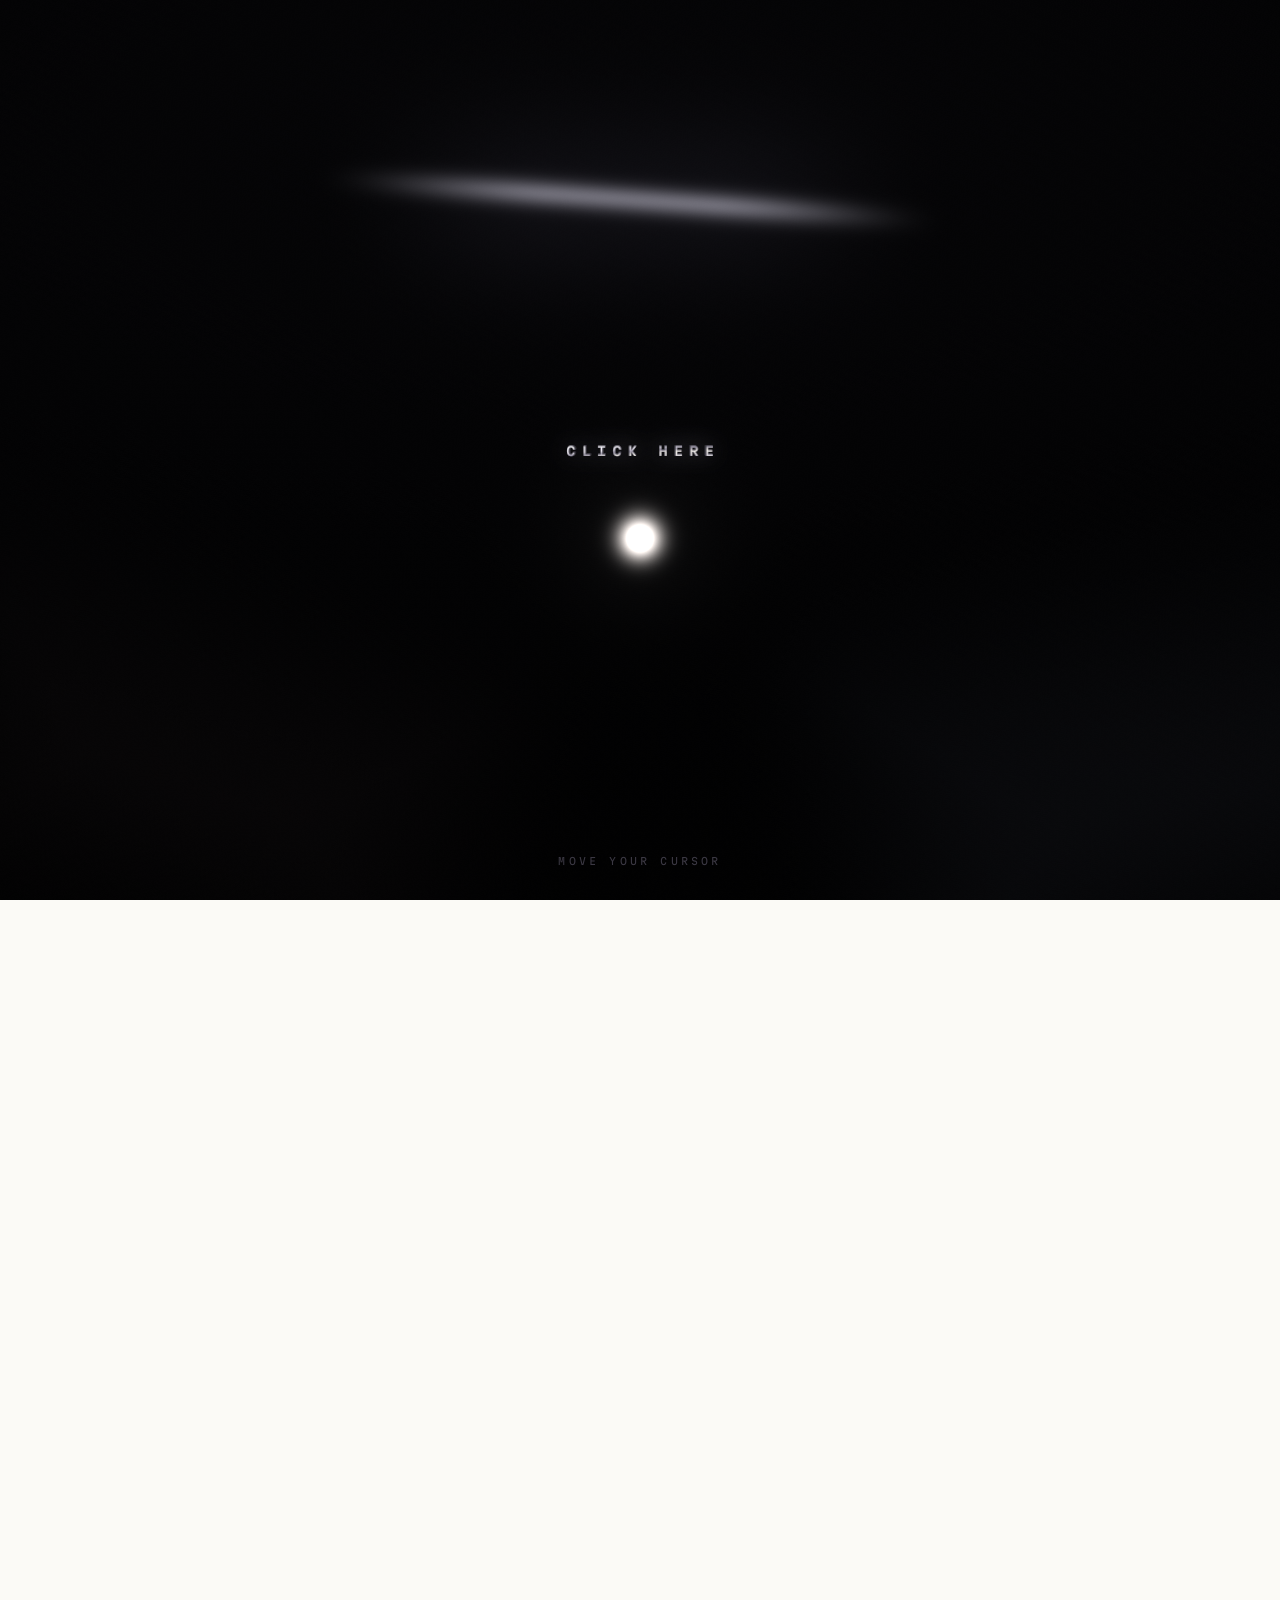
==== index.html @ fb73c4f0 "First version: lacquer intro, pixel shatter, little Me printing the page, a demo per project" ====
<!doctype html>
<html lang="en">
<head>
<meta charset="utf-8">
<meta name="viewport" content="width=device-width, initial-scale=1">
<title>Safowan Mostaque · Developer</title>
<meta name="description" content="Safowan Mostaque builds websites that take real orders, Roblox games with tens of thousands of lines of Luau, and small tools that should already exist.">
<meta name="theme-color" content="#030304">
<link rel="icon" href="data:image/svg+xml,%3Csvg xmlns='http://www.w3.org/2000/svg' viewBox='0 0 8 8' shape-rendering='crispEdges'%3E%3Cpath fill='%232b44e0' d='M1 1h6v6H1z'/%3E%3Cpath fill='%23ff4d9a' d='M3 3h4v4H3z' style='mix-blend-mode:multiply'/%3E%3C/svg%3E">
<link rel="preconnect" href="https://fonts.googleapis.com">
<link rel="preconnect" href="https://fonts.gstatic.com" crossorigin>
<link rel="stylesheet" href="https://fonts.googleapis.com/css2?family=Bodoni+Moda:ital,opsz,wght@0,6..96,400..900;1,6..96,400..900&family=Familjen+Grotesk:ital,wght@0,400..700;1,400..700&family=Martian+Mono:wdth,wght@75..112.5,300..700&family=Silkscreen:wght@400;700&display=swap">
<link rel="stylesheet" href="css/site.css">
<link rel="stylesheet" href="css/print.css" media="print">
<script type="module" src="js/app.js"></script>
</head>
<body class="is-intro">
<a class="skiplink" href="#view">Skip to content</a>

<div id="intro">
  <canvas id="intro-gl" aria-hidden="true"></canvas>
  <div class="float-wrap">
    <button id="enter" class="float3d" type="button" aria-label="Click here to enter the site">
      <span class="float3d__rig" aria-hidden="true"></span>
    </button>
  </div>
  <p class="intro-hint" aria-hidden="true">move your cursor</p>
</div>

<main id="view" tabindex="-1"></main>
<div id="next" aria-hidden="true"></div>

<canvas id="stage" aria-hidden="true"></canvas>
<button id="me-hit" type="button" aria-label="Little Me. Click to say hello." tabindex="-1"></button>
<button id="skip-show" type="button" hidden>Skip the show</button>

<section id="cv" aria-hidden="true"></section>

<noscript>
  <div class="noscript">
    <h1>Safowan Mostaque</h1>
    <p>Developer. Web, games, and the tools in between. This site is built to show what code can do, so it needs JavaScript switched on.</p>
    <p><a href="https://github.com/LostSaf">GitHub</a> · <a href="https://writteninrealstars.com">Written in Real Stars</a></p>
  </div>
</noscript>
</body>
</html>
---- css/site.css ----
/* ==========================================================================
   Safowan Mostaque, portfolio.
   Paper, riso inks, and one very small person with a printer.
   ========================================================================== */

:root {
  --paper: #fbfaf6;
  --paper-2: #f2efe6;
  --paper-3: #e9e4d8;
  --ink: #17141c;
  --ink-2: #57525e;
  --ink-3: #8d8794;
  --rule: #ddd7ca;
  --lacquer: #030304;

  /* riso drum inks */
  --blue: #2b44e0;
  --pink: #ff4d9a;
  --yolk: #ffc414;
  --teal: #00897b;
  --tomato: #ff5b2e;
  --violet: #8e5bd6;
  --moss: #3a9d4f;

  --ink-a: var(--blue);
  --ink-b: var(--pink);

  --f-display: "Bodoni Moda", "Bodoni 72", Didot, "Times New Roman", serif;
  --f-body: "Familjen Grotesk", "Helvetica Neue", Arial, sans-serif;
  --f-mono: "Martian Mono", ui-monospace, "Cascadia Mono", Menlo, monospace;
  --f-pixel: "Silkscreen", "Martian Mono", monospace;

  --gutter: clamp(20px, 5vw, 76px);
  --max: 1360px;
  --ease-out: cubic-bezier(.16, 1, .3, 1);
  --ease-ink: cubic-bezier(.65, 0, .35, 1);
}

*, *::before, *::after { box-sizing: border-box; }
html { -webkit-text-size-adjust: 100%; scroll-behavior: auto; }
body {
  margin: 0;
  background: var(--paper);
  color: var(--ink);
  font: 400 17px/1.55 var(--f-body);
  font-feature-settings: "ss01", "kern";
  -webkit-font-smoothing: antialiased;
  text-rendering: optimizeLegibility;
  overflow-x: hidden;
}
img, canvas, svg { display: block; max-width: 100%; }
a { color: inherit; }
button { font: inherit; color: inherit; }
::selection { background: var(--yolk); color: var(--ink); }

/* paper grain over everything that is printed */
body::before {
  content: "";
  position: fixed; inset: 0;
  z-index: 850;
  pointer-events: none;
  opacity: .5;
  mix-blend-mode: multiply;
  background-image: url("data:image/svg+xml,%3Csvg xmlns='http://www.w3.org/2000/svg' width='180' height='180'%3E%3Cfilter id='n'%3E%3CfeTurbulence type='fractalNoise' baseFrequency='.85' numOctaves='2' stitchTiles='stitch'/%3E%3CfeColorMatrix values='0 0 0 0 .1 0 0 0 0 .09 0 0 0 0 .12 0 0 0 .09 0'/%3E%3C/filter%3E%3Crect width='100%25' height='100%25' filter='url(%23n)'/%3E%3C/svg%3E");
}

.skiplink {
  position: fixed; left: 12px; top: -60px; z-index: 2000;
  background: var(--ink); color: var(--paper); padding: 10px 14px;
  font: 600 13px/1 var(--f-mono); text-decoration: none;
}
.skiplink:focus { top: 12px; }

:focus-visible { outline: 2px solid var(--blue); outline-offset: 3px; }

/* ==========================================================================
   Intro: lacquer black, ripples, a word floating above it
   ========================================================================== */

#intro {
  position: fixed; inset: 0;
  z-index: 1000;
  background: var(--lacquer);
  overflow: hidden;
  cursor: crosshair;
}
body:not(.is-intro) #intro { display: none; }
body.is-intro { overflow: hidden; }
#intro.is-breaking { background: transparent; cursor: default; }
#intro-gl { position: absolute; inset: 0; width: 100%; height: 100%; }

.float-wrap {
  position: absolute; inset: 0;
  display: grid; place-items: center;
  perspective: 620px;
  pointer-events: none;
}
.float3d {
  pointer-events: auto;
  background: none; border: 0;
  padding: 28px 40px;
  cursor: pointer;
  transform-style: preserve-3d;
  animation: float3d-bob 5.2s ease-in-out infinite;
  -webkit-tap-highlight-color: transparent;
}
.float3d:focus-visible { outline: 1px solid rgba(255,255,255,.25); outline-offset: 0; }
.float3d__rig {
  display: grid;
  transform-style: preserve-3d;
  transform: rotateX(var(--rx, 0deg)) rotateY(var(--ry, 0deg));
}
.float3d__rig > span {
  grid-area: 1 / 1;
  font: 500 12px/1 var(--f-mono);
  font-variation-settings: "wdth" 112.5;
  letter-spacing: .5em;
  margin-right: -.5em;
  text-transform: uppercase;
  white-space: nowrap;
  color: hsl(255 8% calc(9% + var(--k) * 1.6%));
  transform: translateZ(calc((var(--n) - var(--i)) * 1.15px));
  backface-visibility: hidden;
}
.float3d__rig > span.is-face {
  color: transparent;
  background: linear-gradient(176deg, #ffffff 0%, #e9e6ef 38%, #9a95a6 50%, #f6f3ec 64%, #cfcbd8 100%);
  -webkit-background-clip: text; background-clip: text;
  filter: drop-shadow(0 0 10px rgba(225, 220, 255, .28));
  transition: filter .4s var(--ease-out);
}
.float3d:hover .float3d__rig > span.is-face { filter: drop-shadow(0 0 14px rgba(255, 210, 235, .55)); }
.float3d.is-gone { visibility: hidden; }

@keyframes float3d-bob {
  0%, 100% { transform: translate3d(0, 4px, 0) rotateZ(-.6deg); }
  50% { transform: translate3d(0, -7px, 26px) rotateZ(.6deg); }
}

.intro-hint {
  position: absolute; left: 0; right: 0; bottom: 34px; margin: 0;
  text-align: center;
  font: 400 10px/1 var(--f-mono);
  letter-spacing: .32em; text-transform: uppercase;
  color: #3b3843;
  transition: opacity 1.2s;
}
.intro-hint.is-off { opacity: 0; }

/* ==========================================================================
   Stage: the overlay little Me lives on
   ========================================================================== */

#stage {
  position: fixed; inset: 0;
  width: 100vw; height: 100vh;
  z-index: 900;
  pointer-events: none;
  image-rendering: pixelated;
}
#me-hit {
  position: fixed; left: 0; top: 0;
  width: 48px; height: 80px;
  z-index: 901;
  padding: 0; border: 0; background: transparent;
  cursor: pointer;
  opacity: 0;
  pointer-events: none;
}
#me-hit.is-live { pointer-events: auto; }

#skip-show {
  position: fixed; right: 18px; bottom: 18px; z-index: 950;
  border: 1px solid var(--ink); background: var(--paper);
  padding: 9px 14px;
  font: 500 11px/1 var(--f-mono); letter-spacing: .08em; text-transform: uppercase;
  cursor: pointer;
  box-shadow: 3px 3px 0 var(--pink);
  transition: transform .2s var(--ease-out), box-shadow .2s var(--ease-out);
}
#skip-show:hover { transform: translate(-2px, -2px); box-shadow: 5px 5px 0 var(--pink); }

/* ==========================================================================
   Printing
   ========================================================================== */

.pr[data-s="wait"] { opacity: 0; }
.pr[data-s="wait"] * { pointer-events: none; }
body.is-intro #view { visibility: hidden; }
body.is-intro.is-breaking #view { visibility: visible; }

/* ==========================================================================
   Layout bits
   ========================================================================== */

.wrap { width: min(100% - 2 * var(--gutter), var(--max)); margin-inline: auto; }

.mono { font-family: var(--f-mono); }
.kicker {
  font: 400 11px/1.4 var(--f-mono);
  font-variation-settings: "wdth" 87.5;
  letter-spacing: .12em; text-transform: uppercase;
  color: var(--ink-2);
  margin: 0;
}
.kicker b { color: var(--ink); font-weight: 600; }
.pixel { font-family: var(--f-pixel); font-weight: 400; letter-spacing: .02em; }

/* --- top bar ------------------------------------------------------------- */
.top {
  display: flex; align-items: center; gap: 24px;
  padding-block: 22px;
}
.top__mark {
  display: inline-flex; align-items: center; gap: 10px;
  text-decoration: none;
  font: 400 13px/1 var(--f-pixel);
}
.top__mark i {
  width: 22px; height: 22px; display: inline-block; position: relative;
  background: var(--blue);
}
.top__mark i::after {
  content: ""; position: absolute; left: 8px; top: 8px; width: 14px; height: 14px;
  background: var(--pink); mix-blend-mode: multiply;
}
.top nav { margin-left: auto; display: flex; gap: 4px; flex-wrap: wrap; }
.top nav a, .top nav button {
  border: 0; background: none; cursor: pointer;
  padding: 8px 12px;
  font: 400 12px/1 var(--f-mono); letter-spacing: .06em; text-transform: uppercase;
  text-decoration: none; color: var(--ink);
  position: relative;
}
.top nav a::after, .top nav button::after {
  content: ""; position: absolute; left: 12px; right: 12px; bottom: 3px; height: 2px;
  background: var(--ink-a, var(--blue));
  transform: scaleX(0); transform-origin: left;
  transition: transform .35s var(--ease-out);
}
.top nav a:hover::after, .top nav button:hover::after { transform: none; }
.top .cvbtn {
  border: 1px solid var(--ink); padding: 8px 12px;
  box-shadow: 3px 3px 0 var(--yolk);
}

/* --- hero ---------------------------------------------------------------- */
.hero {
  position: relative;
  min-height: min(100svh, 1040px);
  display: grid;
  grid-template-columns: minmax(0, 1.25fr) minmax(0, 1fr);
  grid-template-rows: auto auto 1fr auto;
  column-gap: 40px;
  padding-bottom: 48px;
}
.hero .top { grid-column: 1 / -1; }
.hero__kicker { grid-column: 1 / -1; margin-top: clamp(24px, 6vh, 80px); position: relative; z-index: 2; }
.hero__name {
  grid-column: 1 / -1;
  position: relative; z-index: 2;
  margin: 8px 0 0;
  font-family: var(--f-display);
  font-weight: 800;
  font-optical-sizing: auto;
  font-size: clamp(64px, 15.2vw, 236px);
  line-height: .82;
  letter-spacing: -.035em;
}
.hero__name .l1 { display: block; }
.hero__name .l2 {
  display: block;
  font-style: italic; font-weight: 500;
  padding-left: .55em;
  color: var(--blue);
  position: relative;
  isolation: isolate;
}
.hero__name .l2::after {
  content: attr(data-text);
  position: absolute; left: .55em; top: 0;
  color: var(--pink);
  mix-blend-mode: multiply;
  transform: translate(.028em, .018em);
  pointer-events: none;
}
.hero__art {
  position: absolute;
  right: calc(-1 * var(--gutter) + 8px);
  top: 8%;
  width: min(54vw, 760px);
  aspect-ratio: 1;
  z-index: 1;
  pointer-events: none;
}
.hero__art canvas { width: 100%; height: 100%; }
.hero__lede {
  grid-column: 1 / 2;
  align-self: end;
  position: relative; z-index: 2;
  margin: 40px 0 0;
  max-width: 34ch;
  font-size: clamp(19px, 1.65vw, 25px);
  line-height: 1.38;
  font-weight: 450;
}
.hero__lede em { font-family: var(--f-display); font-style: italic; font-weight: 500; font-size: 1.08em; }
.hero__facts {
  grid-column: 2 / 3;
  align-self: end;
  position: relative; z-index: 2;
  list-style: none; margin: 40px 0 0; padding: 0;
  display: grid; gap: 14px;
}
.hero__facts li { display: grid; grid-template-columns: auto 1fr; gap: 14px; align-items: baseline; border-top: 1px solid var(--ink); padding: 10px 12px 10px 0; background: var(--paper); box-shadow: 0 0 0 1px var(--paper); }
.hero__facts b { font: 400 30px/1 var(--f-pixel); }
.hero__facts span { font: 400 11px/1.35 var(--f-mono); letter-spacing: .06em; text-transform: uppercase; color: var(--ink-2); }
.hero__now {
  grid-column: 1 / -1;
  position: relative; z-index: 2;
  margin: 36px 0 0;
  display: flex; align-items: center; gap: 12px;
  font: 400 12px/1.4 var(--f-mono); color: var(--ink-2);
}
.hero__now::before {
  content: ""; width: 9px; height: 9px; background: var(--moss);
  box-shadow: 0 0 0 4px color-mix(in srgb, var(--moss) 25%, transparent);
  animation: blink 1.6s steps(2, jump-none) infinite;
}
@keyframes blink { 50% { opacity: .25; } }

/* --- section heads ------------------------------------------------------- */
.sec { padding-block: clamp(80px, 12vw, 160px) 0; position: relative; }
.sec__head {
  display: grid;
  grid-template-columns: auto 1fr;
  align-items: end;
  gap: 8px 28px;
  margin-bottom: clamp(32px, 4vw, 56px);
  border-bottom: 2px solid var(--ink);
  padding-bottom: 18px;
}
.sec__no {
  font: 400 clamp(40px, 6vw, 84px)/.8 var(--f-pixel);
  color: var(--ink-a);
  position: relative;
}
.sec__no::after {
  content: attr(data-n);
  position: absolute; left: 0; top: 0;
  color: var(--ink-b); mix-blend-mode: multiply;
  transform: translate(3px, 2px);
}
.sec__title {
  margin: 0;
  font: 500 clamp(40px, 6.4vw, 96px)/.9 var(--f-display);
  letter-spacing: -.02em;
}
.sec__title em { font-style: italic; font-weight: 400; color: var(--ink-2); }
.sec__sub { grid-column: 2; margin: 0; max-width: 60ch; color: var(--ink-2); }

/* --- about --------------------------------------------------------------- */
.about {
  display: grid;
  grid-template-columns: minmax(0, 1fr) minmax(0, 1fr);
  gap: clamp(24px, 5vw, 80px);
}
.about__big {
  margin: 0;
  font: 400 clamp(26px, 2.8vw, 42px)/1.18 var(--f-display);
  letter-spacing: -.01em;
}
.about__big mark {
  background: linear-gradient(transparent 58%, color-mix(in srgb, var(--yolk) 80%, transparent) 58%);
  color: inherit; padding: 0 .06em;
}
.about__body p { margin: 0 0 1em; color: var(--ink-2); max-width: 52ch; }
.about__body p strong { color: var(--ink); font-weight: 600; }

/* --- project cards ------------------------------------------------------- */
.cards {
  display: grid;
  grid-template-columns: repeat(12, minmax(0, 1fr));
  gap: clamp(16px, 2vw, 28px);
}
.card {
  grid-column: span 4;
  position: relative;
  display: flex; flex-direction: column;
  text-decoration: none; color: inherit;
  background: var(--paper);
  border: 1.5px solid var(--ink);
  transition: transform .45s var(--ease-out), box-shadow .45s var(--ease-out);
  box-shadow: 0 0 0 var(--ink-a);
}
.card.is-feature { grid-column: span 8; }
.card.is-wide { grid-column: span 6; }
.card:hover, .card:focus-visible { transform: translate(-5px, -5px); box-shadow: 5px 5px 0 var(--ink-a), 10px 10px 0 var(--ink-b); }
.card__cover { position: relative; aspect-ratio: 16 / 10; border-bottom: 1.5px solid var(--ink); overflow: hidden; background: var(--paper); }
.card.is-feature .card__cover { aspect-ratio: 16 / 8.4; }
.card__cover canvas { width: 100%; height: 100%; }
.card__tag {
  position: absolute; left: 12px; top: 12px;
  font: 400 10px/1 var(--f-pixel);
  background: var(--paper); border: 1px solid var(--ink); padding: 5px 7px;
}
.card__body { padding: 18px 18px 20px; display: grid; gap: 10px; flex: 1; align-content: start; }
.card__title { margin: 0; font: 600 clamp(24px, 2.2vw, 32px)/1 var(--f-display); letter-spacing: -.01em; }
.card.is-feature .card__title { font-size: clamp(30px, 3.4vw, 48px); }
.card__short { margin: 0; color: var(--ink-2); font-size: 15.5px; line-height: 1.45; }
.card__meta { display: flex; flex-wrap: wrap; gap: 6px; margin-top: auto; padding-top: 6px; }
.chip {
  font: 400 10.5px/1 var(--f-mono); letter-spacing: .02em;
  border: 1px solid var(--rule); padding: 5px 7px; border-radius: 0;
  background: var(--paper);
  color: var(--ink-2);
}
.card__go {
  position: absolute; right: 14px; bottom: 16px;
  font: 400 11px/1 var(--f-pixel);
  opacity: 0; transform: translateX(-6px);
  transition: opacity .3s, transform .3s var(--ease-out);
}
.card:hover .card__go { opacity: 1; transform: none; }
.card.is-lit { box-shadow: 5px 5px 0 var(--ink-a), 10px 10px 0 var(--ink-b); transform: translate(-5px, -5px); }
.cards.is-filtering .card:not(.is-lit) { opacity: .28; filter: grayscale(1); }
.card { transition: transform .45s var(--ease-out), box-shadow .45s var(--ease-out), opacity .4s, filter .4s; }

.card-note {
  grid-column: span 6;
  border: 1.5px dashed var(--ink-3);
  padding: 22px 22px 24px;
  display: grid; align-content: start; gap: 12px;
  background: repeating-linear-gradient(-45deg, transparent 0 10px, color-mix(in srgb, var(--ink-b) 7%, transparent) 10px 11px);
}
.card-note b { font-size: 12px; color: var(--ink-a); }
.card-note p { margin: 0; color: var(--ink-2); font-size: 16px; line-height: 1.5; max-width: 48ch; }
.card-note strong { font: 600 22px/1.1 var(--f-display); color: var(--ink); display: block; margin-bottom: 4px; }
@media (max-width: 980px) { .card-note { grid-column: 1 / -1; } }
.earlier { margin-top: 28px; display: flex; gap: 18px; align-items: baseline; flex-wrap: wrap; border-top: 1px dashed var(--ink-3); padding-top: 16px; }
.earlier b { font: 400 13px/1 var(--f-pixel); }
.earlier span { color: var(--ink-2); font-size: 15px; }

/* --- skills: the loadout ------------------------------------------------- */
.loadout { display: grid; grid-template-columns: repeat(4, minmax(0, 1fr)); gap: clamp(14px, 2vw, 28px); }
.loadout__group h3 {
  margin: 0 0 12px; padding-bottom: 8px; border-bottom: 1px solid var(--ink);
  font: 400 12px/1 var(--f-pixel); letter-spacing: .04em;
}
.loadout__group ul { list-style: none; margin: 0; padding: 0; display: grid; gap: 6px; }
.skill {
  width: 100%; text-align: left;
  display: flex; align-items: center; justify-content: space-between; gap: 10px;
  border: 1px solid var(--rule); background: var(--paper);
  padding: 10px 12px;
  font: 500 15px/1.15 var(--f-body);
  cursor: pointer;
  transition: border-color .2s, background .2s, transform .25s var(--ease-out);
}
.skill small { font: 400 10px/1 var(--f-mono); color: var(--ink-3); }
.skill:hover { border-color: var(--ink); transform: translateX(3px); }
.skill[aria-pressed="true"] { background: var(--ink); color: var(--paper); border-color: var(--ink); }
.skill[aria-pressed="true"] small { color: var(--yolk); }
.proof {
  margin-top: 22px; min-height: 52px;
  display: flex; flex-wrap: wrap; gap: 8px 14px; align-items: center;
  font: 400 12px/1.5 var(--f-mono); color: var(--ink-2);
}
.proof a { color: var(--ink); text-decoration: none; border-bottom: 2px solid var(--ink-a); }
.proof .pixel { color: var(--ink); }

/* --- wardrobe ------------------------------------------------------------ */
.wardrobe {
  display: grid; grid-template-columns: minmax(0, 5fr) minmax(0, 7fr);
  gap: clamp(20px, 4vw, 64px); align-items: center;
}
.wardrobe__mirror {
  position: relative;
  aspect-ratio: 4 / 5;
  border: 1.5px solid var(--ink);
  background:
    radial-gradient(circle at 50% 108%, color-mix(in srgb, var(--yolk) 60%, transparent) 0 34%, transparent 34.5%),
    repeating-linear-gradient(90deg, transparent 0 22px, color-mix(in srgb, var(--pink) 10%, transparent) 22px 23px),
    var(--paper-2);
  display: grid; place-items: end center;
  overflow: hidden;
}
.wardrobe__mirror canvas { width: 72%; image-rendering: pixelated; margin-bottom: 7%; }
.wardrobe__label { position: absolute; left: 14px; top: 14px; font: 400 11px/1 var(--f-pixel); }
.racks { display: grid; gap: 22px; }
.rack h3 { margin: 0 0 10px; font: 400 11px/1 var(--f-mono); letter-spacing: .12em; text-transform: uppercase; color: var(--ink-2); }
.rack__row { display: flex; flex-wrap: wrap; gap: 8px; }
.swatch {
  border: 1.5px solid var(--ink); background: var(--paper);
  padding: 8px 12px 8px 8px;
  display: inline-flex; align-items: center; gap: 8px;
  font: 500 14px/1 var(--f-body);
  cursor: pointer;
  transition: transform .2s var(--ease-out), box-shadow .2s var(--ease-out);
}
.swatch i { width: 18px; height: 18px; display: inline-block; background: var(--c, var(--ink)); border: 1px solid var(--ink); }
.swatch:hover { transform: translate(-2px, -2px); box-shadow: 2px 2px 0 var(--ink); }
.swatch[aria-pressed="true"] { background: var(--ink); color: var(--paper); }
.lookbook { margin-top: 36px; display: grid; grid-template-columns: repeat(auto-fill, minmax(220px, 1fr)); gap: 18px; }
.lookbook figure { margin: 0; border: 1.5px solid var(--ink); background: var(--paper-2); }
.lookbook img { width: 100%; aspect-ratio: 3/4; object-fit: cover; }
.lookbook figcaption { padding: 10px 12px; font: 400 11px/1.4 var(--f-mono); }
.wardrobe__note { margin: 6px 0 0; color: var(--ink-2); font-size: 15px; }

/* --- contact ------------------------------------------------------------- */
.contact { padding-bottom: 40px; }
.contact__big {
  margin: 0;
  font: 500 clamp(54px, 11vw, 176px)/.86 var(--f-display);
  letter-spacing: -.035em;
}
.contact__big em { font-style: italic; font-weight: 400; color: var(--pink); }
.contact__row { margin-top: 40px; display: flex; flex-wrap: wrap; gap: 12px; align-items: center; }
.btn {
  display: inline-flex; align-items: center; gap: 10px;
  border: 1.5px solid var(--ink); background: var(--paper);
  padding: 14px 18px;
  font: 500 13px/1 var(--f-mono); letter-spacing: .04em;
  text-decoration: none; cursor: pointer;
  box-shadow: 4px 4px 0 var(--ink-a);
  transition: transform .25s var(--ease-out), box-shadow .25s var(--ease-out);
}
.btn:hover { transform: translate(-3px, -3px); box-shadow: 7px 7px 0 var(--ink-a); }
.btn.is-solid { background: var(--ink); color: var(--paper); box-shadow: 4px 4px 0 var(--pink); }
.btn.is-solid:hover { box-shadow: 7px 7px 0 var(--pink); }
.contact__print { margin-top: 26px; font: 400 12px/1.5 var(--f-mono); color: var(--ink-2); }
.contact__print kbd {
  font: 500 11px/1 var(--f-mono); border: 1px solid var(--ink-2); border-bottom-width: 3px;
  padding: 3px 6px; background: var(--paper);
}

/* --- colophon ------------------------------------------------------------ */
.colophon {
  margin-top: clamp(80px, 10vw, 140px);
  background: var(--ink); color: var(--paper);
  padding-block: 56px 72px;
}
.colophon h2 { margin: 0 0 28px; font: 400 13px/1 var(--f-pixel); color: var(--yolk); }
.colophon ol { margin: 0; padding: 0; list-style: none; counter-reset: c; display: grid; grid-template-columns: repeat(auto-fit, minmax(240px, 1fr)); gap: 28px 36px; }
.colophon li { counter-increment: c; font-size: 15px; line-height: 1.5; color: #cdc8d3; }
.colophon li::before { content: counter(c, decimal-leading-zero); display: block; font: 400 12px/1 var(--f-pixel); color: var(--pink); margin-bottom: 10px; }
.colophon li b { color: var(--paper); font-weight: 600; }
.colophon__end { margin-top: 44px; display: flex; justify-content: space-between; flex-wrap: wrap; gap: 12px; font: 400 11px/1.4 var(--f-mono); color: #8d8794; }

/* ==========================================================================
   Project pages
   ========================================================================== */

.proj { padding-bottom: 40px; }
.proj__back {
  display: inline-flex; align-items: center; gap: 10px;
  margin-top: 4px;
  font: 400 12px/1 var(--f-mono); letter-spacing: .04em; text-transform: uppercase;
  text-decoration: none;
  border: 1.5px solid var(--ink); padding: 10px 14px 10px 12px;
  box-shadow: 3px 3px 0 var(--ink-a);
  transition: transform .2s var(--ease-out), box-shadow .2s var(--ease-out);
}
.proj__back:hover { transform: translate(-2px, -2px); box-shadow: 5px 5px 0 var(--ink-a); }
.proj__back svg { width: 14px; height: 10px; }
.proj__head {
  display: grid; grid-template-columns: minmax(0, 1.4fr) minmax(0, 1fr);
  gap: 24px clamp(24px, 5vw, 80px);
  margin-top: clamp(28px, 5vw, 64px);
  align-items: end;
}
.proj__title {
  margin: 10px 0 0;
  font: 700 clamp(48px, 8.4vw, 136px)/.86 var(--f-display);
  letter-spacing: -.035em;
  position: relative;
}
.proj__title span { position: relative; display: inline; }
.proj__lede { margin: 0; font-size: clamp(18px, 1.5vw, 22px); line-height: 1.45; }
.proj__links { display: flex; gap: 10px; flex-wrap: wrap; margin-top: 18px; }

.numbers {
  margin: clamp(32px, 4vw, 52px) 0 0;
  display: grid; grid-template-columns: repeat(auto-fit, minmax(150px, 1fr));
  border-top: 2px solid var(--ink); border-bottom: 1px solid var(--ink);
}
.numbers div { padding: 16px 16px 18px 0; border-right: 1px solid var(--rule); }
.numbers div + div { padding-left: 16px; }
.numbers div:last-child { border-right: 0; }
.numbers dt { font: 400 clamp(28px, 3vw, 42px)/1 var(--f-pixel); color: var(--ink); }
.numbers dd { margin: 8px 0 0; font: 400 11px/1.35 var(--f-mono); letter-spacing: .04em; text-transform: uppercase; color: var(--ink-2); }

.demo-frame {
  margin-top: clamp(36px, 5vw, 64px);
  border: 2px solid var(--ink);
  background: var(--ink);
  box-shadow: 8px 8px 0 var(--ink-a), 16px 16px 0 var(--ink-b);
  position: relative;
}
.demo-bar {
  display: flex; align-items: center; gap: 12px;
  padding: 10px 14px;
  background: var(--ink); color: var(--paper);
  font: 400 11px/1.4 var(--f-mono);
}
.demo-bar b { font: 400 11px/1 var(--f-pixel); color: var(--yolk); white-space: nowrap; }
.demo-bar .dots { display: flex; gap: 6px; margin-right: 6px; }
.demo-bar .dots i { width: 10px; height: 10px; background: var(--ink-a); display: block; }
.demo-bar .dots i + i { background: var(--ink-b); }
.demo-bar .dots i + i + i { background: var(--paper); }
.demo-bar span { color: #b9b4c0; }
.demo {
  position: relative;
  height: clamp(380px, 62vh, 640px);
  background: var(--paper);
  overflow: hidden;
  touch-action: none;
}
.demo:focus-visible { outline: 3px solid var(--yolk); outline-offset: -3px; }
.demo canvas { width: 100%; height: 100%; }
.demo__loading { position: absolute; inset: 0; display: grid; place-items: center; font: 400 12px/1 var(--f-pixel); color: var(--ink-3); }

.proj__cols {
  margin-top: clamp(56px, 7vw, 100px);
  display: grid; grid-template-columns: minmax(0, 1.2fr) minmax(0, 1fr);
  gap: clamp(28px, 5vw, 80px);
}
.proj__cols h2 { margin: 0 0 18px; font: 400 13px/1 var(--f-pixel); display: flex; align-items: center; gap: 10px; }
.proj__cols h2::before { content: ""; width: 14px; height: 14px; background: var(--ink-a); box-shadow: 4px 4px 0 var(--ink-b); }
.built { list-style: none; margin: 0; padding: 0; counter-reset: b; }
.built li {
  counter-increment: b;
  display: grid; grid-template-columns: 44px 1fr;
  padding: 16px 0; border-top: 1px solid var(--rule);
}
.built li::before { content: counter(b, decimal-leading-zero); font: 400 12px/1.7 var(--f-pixel); color: var(--ink-a); }
.hard { display: grid; gap: 14px; }
.hard article { border: 1.5px solid var(--ink); padding: 16px 18px; background: var(--paper); position: relative; }
.hard article::before {
  content: "BUG"; position: absolute; right: 12px; top: -9px;
  font: 400 10px/1 var(--f-pixel); background: var(--ink-b); color: var(--ink); padding: 4px 6px;
}
.hard h3 { margin: 0 0 6px; font: 600 21px/1.15 var(--f-display); }
.hard p { margin: 0; color: var(--ink-2); font-size: 15.5px; }
.stack { margin-top: 28px; display: flex; flex-wrap: wrap; gap: 6px; }

.proj__next {
  margin-top: clamp(64px, 8vw, 120px);
  display: flex; justify-content: space-between; gap: 16px; align-items: end;
  border-top: 2px solid var(--ink); padding-top: 22px;
  text-decoration: none;
}
.proj__next small { font: 400 11px/1 var(--f-mono); letter-spacing: .1em; text-transform: uppercase; color: var(--ink-2); }
.proj__next strong { display: block; margin-top: 10px; font: 600 clamp(36px, 5vw, 72px)/.95 var(--f-display); letter-spacing: -.02em; }
.proj__next .arrow { font: 400 clamp(36px, 5vw, 72px)/1 var(--f-pixel); color: var(--ink-a); transition: transform .4s var(--ease-out); }
.proj__next:hover .arrow { transform: translateX(10px); }

/* ==========================================================================
   Page change overlay
   ========================================================================== */

#next {
  position: fixed; inset: 0;
  z-index: 880;
  background: var(--paper);
  overflow: hidden;
  display: none;
  clip-path: inset(0 0 0 100%);
}
#next.is-on { display: block; }
#next > .page { position: absolute; left: 0; right: 0; top: 0; }

/* ==========================================================================
   Small screens
   ========================================================================== */

@media (max-width: 980px) {
  .hero { grid-template-columns: minmax(0, 1fr); min-height: 0; padding-top: 0; }
  .hero__lede, .hero__facts { grid-column: 1; }
  .hero__art { width: 74vw; right: -22vw; top: 70px; opacity: .8; }
  .hero__lede { background: color-mix(in srgb, var(--paper) 82%, transparent); }
  .about, .wardrobe, .proj__head, .proj__cols { grid-template-columns: 1fr; }
  .card, .card.is-feature, .card.is-wide { grid-column: 1 / -1; }
  .loadout { grid-template-columns: repeat(2, minmax(0, 1fr)); }
  .top nav a:not(.cvbtn) { display: none; }
}
@media (max-width: 560px) {
  body { font-size: 16px; }
  .hero__name { font-size: 15.5vw; }
  .proj__title { font-size: 13vw; }
  .demo { height: 560px; }
  .loadout { grid-template-columns: 1fr; }
  .sec__head { grid-template-columns: 1fr; }
  .sec__sub { grid-column: 1; }
  .hero__name .l2 { padding-left: .2em; }
  .hero__name .l2::after { left: .2em; }
}

@media (prefers-reduced-motion: reduce) {
  .float3d { animation: none; }
  .hero__now::before { animation: none; }
  *, *::before, *::after { transition-duration: .01ms !important; }
}

.noscript { padding: 40px; font-family: Georgia, serif; }
#cv { display: none; }

/* ==========================================================================
   Demo furniture
   ========================================================================== */
.dpanel {
  position: absolute;
  background: rgba(23, 20, 28, .86);
  color: var(--paper);
  border: 1.5px solid var(--paper);
  padding: 14px 16px;
  font: 400 12px/1.5 var(--f-mono);
  backdrop-filter: blur(6px);
}
.dpanel h4 { margin: 0 0 10px; font: 400 11px/1 var(--f-pixel); color: var(--yolk); }
.dpanel p { margin: 0 0 10px; color: #cfcad6; }
.dbtn {
  display: inline-flex; align-items: center; gap: 8px;
  border: 1.5px solid currentColor; background: transparent; color: inherit;
  padding: 8px 10px; margin: 0 6px 6px 0;
  font: 500 11.5px/1.2 var(--f-mono); text-align: left;
  cursor: pointer;
  transition: background .2s, color .2s, transform .2s var(--ease-out);
}
.dbtn:hover { background: var(--paper); color: var(--ink); }
.dbtn.is-bad { color: #ff9cc7; }
.dbtn.is-bad:hover { background: var(--pink); color: var(--ink); border-color: var(--pink); }
.dbtn:disabled { opacity: .45; cursor: default; }
.dlog { margin: 0; padding: 0; list-style: none; font: 400 11.5px/1.55 var(--f-mono); }
.dlog li { padding: 3px 0; border-bottom: 1px dashed rgba(255,255,255,.12); animation: dlog-in .35s var(--ease-out); }
.dlog .ok { color: #7fe3b0; }
.dlog .no { color: #ff8fb8; }
.dlog .dim { color: #8d8794; }
.dlog code { color: var(--yolk); font: inherit; }
@keyframes dlog-in { from { opacity: 0; transform: translateX(-6px); } }
---- css/print.css ----
/* Ctrl + P: the site prints as a one page CV. */
@page { size: A4; margin: 12mm 13mm; }

body { background: #fff !important; font-size: 9pt; }
body::before { display: none !important; }
body > *:not(#cv) { display: none !important; }

#cv {
  display: block !important;
  color: #111;
  font: 400 8.6pt/1.38 "Familjen Grotesk", Arial, sans-serif;
  -webkit-print-color-adjust: exact; print-color-adjust: exact;
}
#cv header { border-bottom: 2pt solid #111; padding-bottom: 6pt; margin-bottom: 8pt; position: relative; }
#cv header::after { content: ""; position: absolute; right: 0; top: 0; width: 18pt; height: 18pt; background: #2b44e0; box-shadow: 6pt 6pt 0 #ff4d9a; }
#cv h1 { font: 700 26pt/1 "Bodoni Moda", Didot, serif; margin: 0; letter-spacing: -.02em; }
#cv header p { margin: 3pt 0 0; }
#cv .cv-links { font: 400 7.5pt/1.4 "Martian Mono", monospace; color: #444; }
#cv .cv-lede { font-size: 9.5pt; margin: 0 0 8pt; }
#cv h2 { font: 400 8pt/1 "Silkscreen", monospace; margin: 10pt 0 5pt; color: #2b44e0; letter-spacing: .04em; }
#cv .cv-p { break-inside: avoid; margin-bottom: 5pt; }
#cv .cv-p h3 { font: 600 10pt/1.2 "Bodoni Moda", serif; margin: 0; }
#cv .cv-p h3 span { font: 400 7pt/1 "Martian Mono", monospace; color: #555; margin-left: 4pt; }
#cv .cv-p p { margin: 1pt 0 0; }
#cv .cv-p ul { margin: 1pt 0 0; padding-left: 11pt; color: #333; }
#cv .cv-skills p { margin: 0 0 2pt; }
#cv .cv-foot { margin-top: 10pt; font: 400 7pt/1 "Martian Mono", monospace; color: #777; }
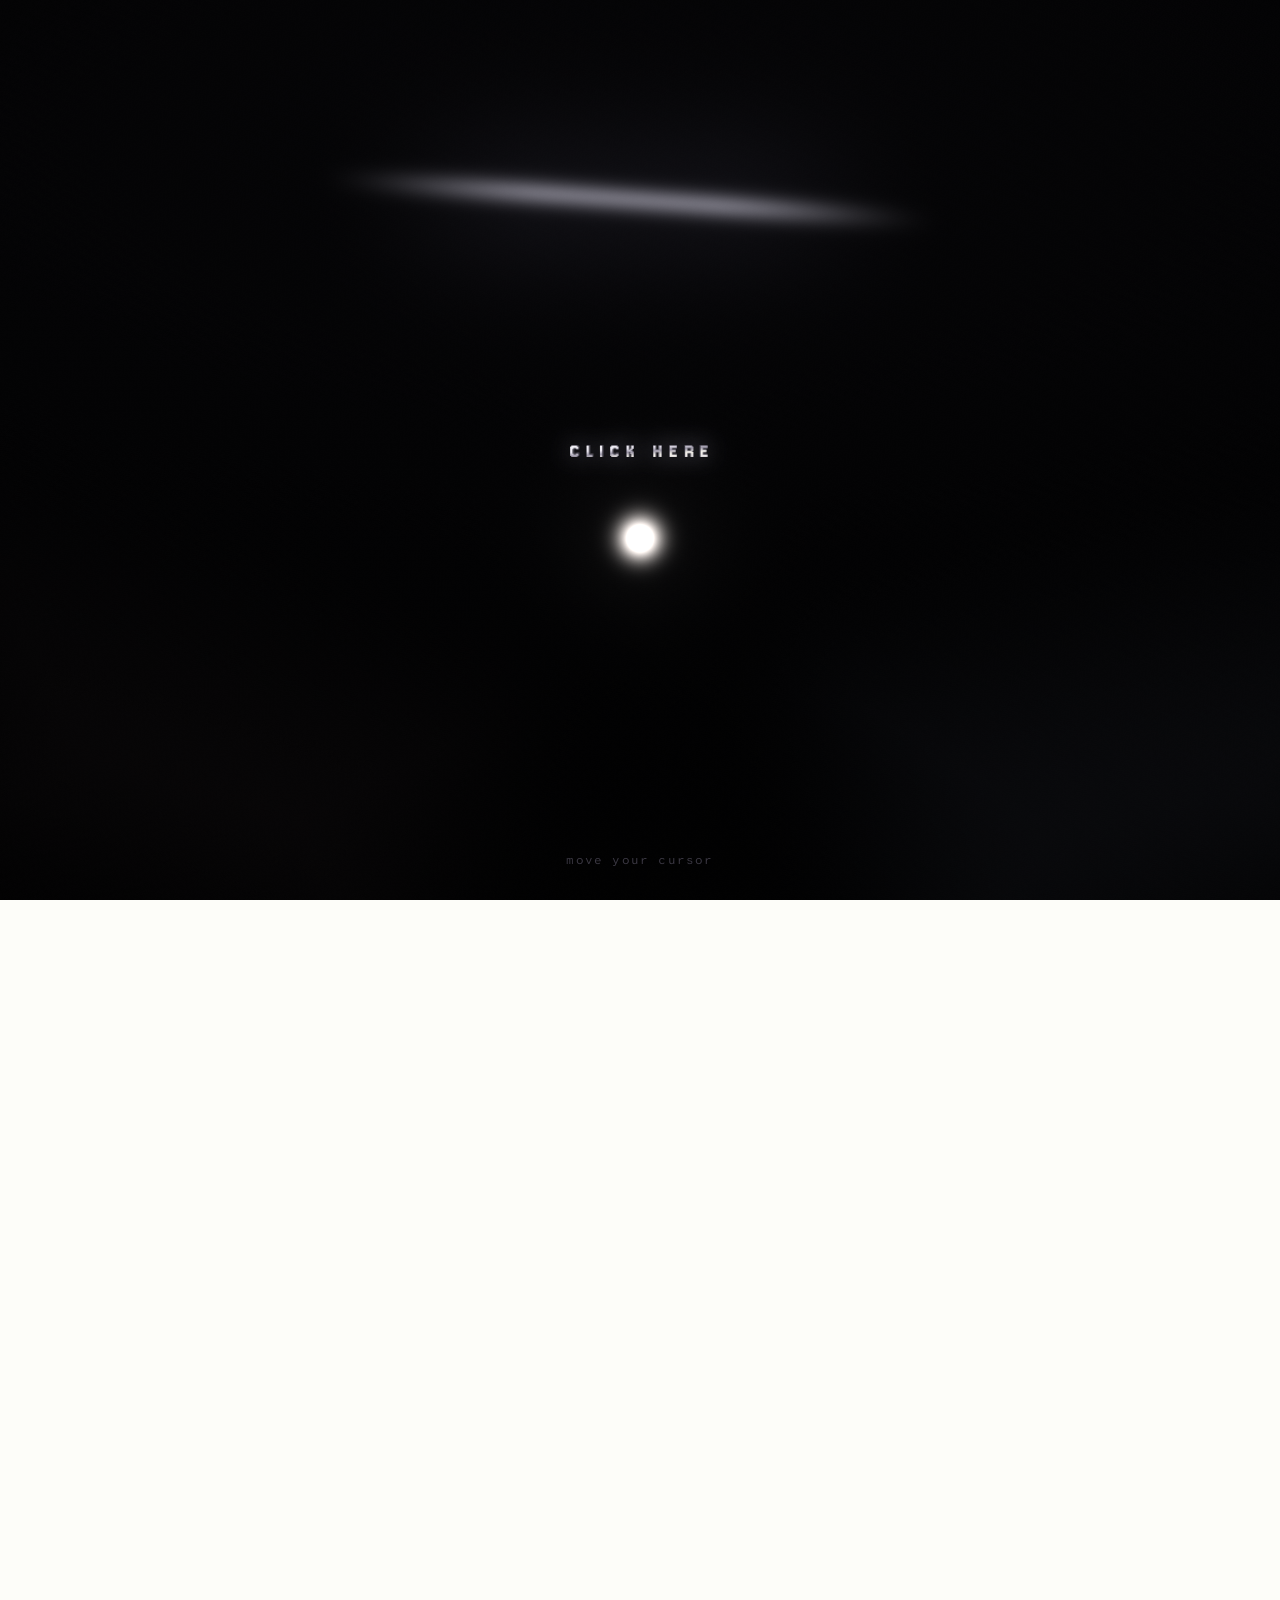
==== commit 4e04f5d9: "The building: floors for every kind of work, real footage and ported game systems as demos, the Anki" ====
--- a/index.html
+++ b/index.html
@@ -3,13 +3,13 @@
 <head>
 <meta charset="utf-8">
 <meta name="viewport" content="width=device-width, initial-scale=1">
-<title>Safowan Mostaque · Developer</title>
-<meta name="description" content="Safowan Mostaque builds websites that take real orders, Roblox games with tens of thousands of lines of Luau, and small tools that should already exist.">
+<title>Safowan Mostaque</title>
+<meta name="description" content="Safowan Mostaque: developer and stylist. Websites that take real orders, Roblox games, browser extensions, Anki add-ons with two cats in them.">
 <meta name="theme-color" content="#030304">
-<link rel="icon" href="data:image/svg+xml,%3Csvg xmlns='http://www.w3.org/2000/svg' viewBox='0 0 8 8' shape-rendering='crispEdges'%3E%3Cpath fill='%232b44e0' d='M1 1h6v6H1z'/%3E%3Cpath fill='%23ff4d9a' d='M3 3h4v4H3z' style='mix-blend-mode:multiply'/%3E%3C/svg%3E">
+<link rel="icon" href="data:image/svg+xml,%3Csvg xmlns='http://www.w3.org/2000/svg' viewBox='0 0 8 8' shape-rendering='crispEdges'%3E%3Cpath fill='%2317183a' d='M0 0h8v8H0z'/%3E%3Cpath fill='%23ffcf3f' d='M1 1h2v6H1zM5 1h2v2H5zM5 5h2v2H5z'/%3E%3C/svg%3E">
 <link rel="preconnect" href="https://fonts.googleapis.com">
 <link rel="preconnect" href="https://fonts.gstatic.com" crossorigin>
-<link rel="stylesheet" href="https://fonts.googleapis.com/css2?family=Bodoni+Moda:ital,opsz,wght@0,6..96,400..900;1,6..96,400..900&family=Familjen+Grotesk:ital,wght@0,400..700;1,400..700&family=Martian+Mono:wdth,wght@75..112.5,300..700&family=Silkscreen:wght@400;700&display=swap">
+<link rel="stylesheet" href="https://fonts.googleapis.com/css2?family=Jersey+10&family=Atkinson+Hyperlegible+Next:ital,wght@0,200..800;1,200..800&family=Atkinson+Hyperlegible+Mono:wght@200..800&display=swap">
 <link rel="stylesheet" href="css/site.css">
 <link rel="stylesheet" href="css/print.css" media="print">
 <script type="module" src="js/app.js"></script>
@@ -29,6 +29,7 @@
 
 <main id="view" tabindex="-1"></main>
 <div id="next" aria-hidden="true"></div>
+<nav id="panel" class="panel" aria-label="Floors"></nav>
 
 <canvas id="stage" aria-hidden="true"></canvas>
 <button id="me-hit" type="button" aria-label="Little Me. Click to say hello." tabindex="-1"></button>
@@ -39,8 +40,8 @@
 <noscript>
   <div class="noscript">
     <h1>Safowan Mostaque</h1>
-    <p>Developer. Web, games, and the tools in between. This site is built to show what code can do, so it needs JavaScript switched on.</p>
-    <p><a href="https://github.com/LostSaf">GitHub</a> · <a href="https://writteninrealstars.com">Written in Real Stars</a></p>
+    <p>Developer and stylist. This site is a building you walk around, so it needs JavaScript switched on.</p>
+    <p><a href="mailto:safowan123@gmail.com">safowan123@gmail.com</a> · <a href="https://linkedin.com/in/safowanmostaque">LinkedIn</a> · <a href="https://github.com/LostSaf">GitHub</a></p>
   </div>
 </noscript>
 </body>
--- a/css/site.css
+++ b/css/site.css
@@ -1,740 +1,831 @@
 /* ==========================================================================
-   Safowan Mostaque, portfolio.
-   Paper, riso inks, and one very small person with a printer.
+   Safowan Mostaque. The building.
+   A cross-section on white paper: a roof sign, six floors, an elevator,
+   and one small person who works here.
    ========================================================================== */
 
 :root {
-  --paper: #fbfaf6;
-  --paper-2: #f2efe6;
-  --paper-3: #e9e4d8;
-  --ink: #17141c;
-  --ink-2: #57525e;
-  --ink-3: #8d8794;
-  --rule: #ddd7ca;
-  --lacquer: #030304;
-
-  /* riso drum inks */
-  --blue: #2b44e0;
-  --pink: #ff4d9a;
-  --yolk: #ffc414;
-  --teal: #00897b;
-  --tomato: #ff5b2e;
-  --violet: #8e5bd6;
-  --moss: #3a9d4f;
-
-  --ink-a: var(--blue);
-  --ink-b: var(--pink);
-
-  --f-display: "Bodoni Moda", "Bodoni 72", Didot, "Times New Roman", serif;
-  --f-body: "Familjen Grotesk", "Helvetica Neue", Arial, sans-serif;
-  --f-mono: "Martian Mono", ui-monospace, "Cascadia Mono", Menlo, monospace;
-  --f-pixel: "Silkscreen", "Martian Mono", monospace;
-
-  --gutter: clamp(20px, 5vw, 76px);
-  --max: 1360px;
-  --ease-out: cubic-bezier(.16, 1, .3, 1);
-  --ease-ink: cubic-bezier(.65, 0, .35, 1);
+  --paper: #fdfdf9;
+  --ink: #1b1a22;
+  --ink-2: #55525e;
+  --slab: #2a2530;
+  --brick: #b8462f;
+  --brick-2: #96361f;
+  --mortar: #e8cdbd;
+  --steel: #8e98a6;
+  --sun: #ffcf3f;
+  --neon: #ff4fa3;
+  --cyan: #3ff0e0;
+
+  --f-sign: "Jersey 10", "Impact", sans-serif;
+  --f-text: "Atkinson Hyperlegible Next", "Atkinson Hyperlegible", Verdana, sans-serif;
+  --f-mono: "Atkinson Hyperlegible Mono", ui-monospace, Menlo, monospace;
+
+  --gutter: clamp(14px, 4vw, 56px);
+  --wallw: clamp(10px, 1.4vw, 18px);
+  --shaft: 132px;
+  --ground: 28px;
+  --night: 0;
+  --ease: cubic-bezier(.2, .8, .2, 1);
+  --ease-io: cubic-bezier(.65, 0, .35, 1);
 }
 
 *, *::before, *::after { box-sizing: border-box; }
-html { -webkit-text-size-adjust: 100%; scroll-behavior: auto; }
+html { -webkit-text-size-adjust: 100%; }
 body {
   margin: 0;
   background: var(--paper);
   color: var(--ink);
-  font: 400 17px/1.55 var(--f-body);
-  font-feature-settings: "ss01", "kern";
+  font: 400 17px/1.55 var(--f-text);
   -webkit-font-smoothing: antialiased;
-  text-rendering: optimizeLegibility;
   overflow-x: hidden;
 }
-img, canvas, svg { display: block; max-width: 100%; }
+img, video, canvas, svg { display: block; max-width: 100%; }
 a { color: inherit; }
 button { font: inherit; color: inherit; }
-::selection { background: var(--yolk); color: var(--ink); }
-
-/* paper grain over everything that is printed */
-body::before {
-  content: "";
-  position: fixed; inset: 0;
-  z-index: 850;
-  pointer-events: none;
-  opacity: .5;
-  mix-blend-mode: multiply;
-  background-image: url("data:image/svg+xml,%3Csvg xmlns='http://www.w3.org/2000/svg' width='180' height='180'%3E%3Cfilter id='n'%3E%3CfeTurbulence type='fractalNoise' baseFrequency='.85' numOctaves='2' stitchTiles='stitch'/%3E%3CfeColorMatrix values='0 0 0 0 .1 0 0 0 0 .09 0 0 0 0 .12 0 0 0 .09 0'/%3E%3C/filter%3E%3Crect width='100%25' height='100%25' filter='url(%23n)'/%3E%3C/svg%3E");
-}
-
-.skiplink {
-  position: fixed; left: 12px; top: -60px; z-index: 2000;
-  background: var(--ink); color: var(--paper); padding: 10px 14px;
-  font: 600 13px/1 var(--f-mono); text-decoration: none;
-}
+::selection { background: var(--sun); color: var(--ink); }
+:focus-visible { outline: 3px solid var(--neon); outline-offset: 3px; }
+
+.skiplink { position: fixed; left: 12px; top: -60px; z-index: 2000; background: var(--ink); color: var(--paper); padding: 10px 14px; font: 600 14px/1 var(--f-mono); text-decoration: none; }
 .skiplink:focus { top: 12px; }
-
-:focus-visible { outline: 2px solid var(--blue); outline-offset: 3px; }
+.sr { position: absolute; width: 1px; height: 1px; overflow: hidden; clip: rect(0 0 0 0); white-space: nowrap; }
 
 /* ==========================================================================
    Intro: lacquer black, ripples, a word floating above it
    ========================================================================== */
-
-#intro {
-  position: fixed; inset: 0;
-  z-index: 1000;
-  background: var(--lacquer);
-  overflow: hidden;
-  cursor: crosshair;
-}
+#intro { position: fixed; inset: 0; z-index: 1000; background: #030304; overflow: hidden; cursor: crosshair; }
 body:not(.is-intro) #intro { display: none; }
 body.is-intro { overflow: hidden; }
 #intro.is-breaking { background: transparent; cursor: default; }
 #intro-gl { position: absolute; inset: 0; width: 100%; height: 100%; }
-
-.float-wrap {
-  position: absolute; inset: 0;
-  display: grid; place-items: center;
-  perspective: 620px;
-  pointer-events: none;
-}
-.float3d {
-  pointer-events: auto;
-  background: none; border: 0;
-  padding: 28px 40px;
-  cursor: pointer;
-  transform-style: preserve-3d;
-  animation: float3d-bob 5.2s ease-in-out infinite;
-  -webkit-tap-highlight-color: transparent;
-}
+.float-wrap { position: absolute; inset: 0; display: grid; place-items: center; perspective: 620px; pointer-events: none; }
+.float3d { pointer-events: auto; background: none; border: 0; padding: 28px 40px; cursor: pointer; transform-style: preserve-3d; animation: bob 5.2s ease-in-out infinite; -webkit-tap-highlight-color: transparent; }
 .float3d:focus-visible { outline: 1px solid rgba(255,255,255,.25); outline-offset: 0; }
-.float3d__rig {
-  display: grid;
-  transform-style: preserve-3d;
-  transform: rotateX(var(--rx, 0deg)) rotateY(var(--ry, 0deg));
-}
+.float3d__rig { display: grid; transform-style: preserve-3d; transform: rotateX(var(--rx, 0deg)) rotateY(var(--ry, 0deg)); }
 .float3d__rig > span {
   grid-area: 1 / 1;
-  font: 500 12px/1 var(--f-mono);
-  font-variation-settings: "wdth" 112.5;
-  letter-spacing: .5em;
-  margin-right: -.5em;
-  text-transform: uppercase;
-  white-space: nowrap;
+  font: 400 21px/1 var(--f-sign);
+  letter-spacing: .32em; margin-right: -.32em;
+  text-transform: uppercase; white-space: nowrap;
   color: hsl(255 8% calc(9% + var(--k) * 1.6%));
   transform: translateZ(calc((var(--n) - var(--i)) * 1.15px));
   backface-visibility: hidden;
 }
 .float3d__rig > span.is-face {
   color: transparent;
-  background: linear-gradient(176deg, #ffffff 0%, #e9e6ef 38%, #9a95a6 50%, #f6f3ec 64%, #cfcbd8 100%);
+  background: linear-gradient(176deg, #fff 0%, #e9e6ef 38%, #9a95a6 50%, #f6f3ec 64%, #cfcbd8 100%);
   -webkit-background-clip: text; background-clip: text;
   filter: drop-shadow(0 0 10px rgba(225, 220, 255, .28));
-  transition: filter .4s var(--ease-out);
+  transition: filter .4s var(--ease);
 }
 .float3d:hover .float3d__rig > span.is-face { filter: drop-shadow(0 0 14px rgba(255, 210, 235, .55)); }
 .float3d.is-gone { visibility: hidden; }
-
-@keyframes float3d-bob {
-  0%, 100% { transform: translate3d(0, 4px, 0) rotateZ(-.6deg); }
-  50% { transform: translate3d(0, -7px, 26px) rotateZ(.6deg); }
-}
-
-.intro-hint {
-  position: absolute; left: 0; right: 0; bottom: 34px; margin: 0;
-  text-align: center;
-  font: 400 10px/1 var(--f-mono);
-  letter-spacing: .32em; text-transform: uppercase;
-  color: #3b3843;
-  transition: opacity 1.2s;
-}
+@keyframes bob { 0%, 100% { transform: translate3d(0, 4px, 0) rotateZ(-.6deg); } 50% { transform: translate3d(0, -7px, 26px) rotateZ(.6deg); } }
+.intro-hint { position: absolute; left: 0; right: 0; bottom: 34px; margin: 0; text-align: center; font: 400 12px/1 var(--f-mono); letter-spacing: .1em; color: #3b3843; transition: opacity 1.2s; }
 .intro-hint.is-off { opacity: 0; }
 
 /* ==========================================================================
-   Stage: the overlay little Me lives on
+   Stage (little Me), page change layer
    ========================================================================== */
-
-#stage {
-  position: fixed; inset: 0;
-  width: 100vw; height: 100vh;
-  z-index: 900;
-  pointer-events: none;
-  image-rendering: pixelated;
-}
-#me-hit {
-  position: fixed; left: 0; top: 0;
-  width: 48px; height: 80px;
-  z-index: 901;
-  padding: 0; border: 0; background: transparent;
-  cursor: pointer;
-  opacity: 0;
-  pointer-events: none;
-}
+#stage { position: fixed; inset: 0; width: 100vw; height: 100vh; z-index: 900; pointer-events: none; image-rendering: pixelated; }
+#me-hit { position: fixed; left: 0; top: 0; width: 48px; height: 80px; z-index: 901; padding: 0; border: 0; background: transparent; cursor: pointer; opacity: 0; pointer-events: none; }
 #me-hit.is-live { pointer-events: auto; }
-
-#skip-show {
-  position: fixed; right: 18px; bottom: 18px; z-index: 950;
-  border: 1px solid var(--ink); background: var(--paper);
-  padding: 9px 14px;
-  font: 500 11px/1 var(--f-mono); letter-spacing: .08em; text-transform: uppercase;
-  cursor: pointer;
-  box-shadow: 3px 3px 0 var(--pink);
-  transition: transform .2s var(--ease-out), box-shadow .2s var(--ease-out);
-}
-#skip-show:hover { transform: translate(-2px, -2px); box-shadow: 5px 5px 0 var(--pink); }
-
-/* ==========================================================================
-   Printing
-   ========================================================================== */
-
-.pr[data-s="wait"] { opacity: 0; }
-.pr[data-s="wait"] * { pointer-events: none; }
+#next { position: fixed; inset: 0; z-index: 880; background: var(--paper); overflow: hidden; display: none; clip-path: inset(0 0 0 100%); }
+#next.is-on { display: block; }
+#next > .page { position: absolute; left: 0; right: 0; top: 0; }
 body.is-intro #view { visibility: hidden; }
 body.is-intro.is-breaking #view { visibility: visible; }
 
+#skip-show {
+  position: fixed; left: 50%; bottom: 18px; transform: translateX(-50%); z-index: 950;
+  border: 3px solid var(--ink); background: var(--sun);
+  padding: 8px 16px 6px;
+  font: 400 20px/1 var(--f-sign); letter-spacing: .04em;
+  cursor: pointer; box-shadow: 0 4px 0 var(--ink);
+}
+#skip-show:active { transform: translate(-50%, 3px); box-shadow: 0 1px 0 var(--ink); }
+
+/* things waiting to be built */
+[data-s="wait"] { opacity: 0; }
+[data-s="wait"] * { pointer-events: none; }
+
 /* ==========================================================================
-   Layout bits
+   The elevator panel (site navigation)
    ========================================================================== */
-
-.wrap { width: min(100% - 2 * var(--gutter), var(--max)); margin-inline: auto; }
-
-.mono { font-family: var(--f-mono); }
-.kicker {
-  font: 400 11px/1.4 var(--f-mono);
-  font-variation-settings: "wdth" 87.5;
-  letter-spacing: .12em; text-transform: uppercase;
-  color: var(--ink-2);
+.panel {
+  position: fixed; right: 14px; top: 50%; transform: translateY(-50%);
+  z-index: 905;
+  display: grid; gap: 6px; justify-items: center;
+  padding: 12px 8px;
+  background: linear-gradient(#c9ced6, #9aa3b1);
+  border: 3px solid var(--ink);
+  border-radius: 10px;
+  box-shadow: inset 0 2px 0 rgba(255,255,255,.6), 0 4px 0 var(--ink);
+}
+body.is-intro .panel { display: none; }
+.panel__screen {
+  width: 44px; height: 30px; display: grid; place-items: center;
+  background: #1a0d0d; border: 2px solid var(--ink); border-radius: 4px;
+  font: 400 24px/1 var(--f-sign); color: #ff6a3d; text-shadow: 0 0 6px #ff6a3d;
+  margin-bottom: 4px;
+}
+.panel button {
+  position: relative;
+  width: 38px; height: 38px; border-radius: 50%;
+  border: 3px solid var(--ink);
+  background: radial-gradient(circle at 40% 35%, #fbfbfb, #c9c9c9 70%);
+  font: 400 19px/1 var(--f-sign); color: var(--ink);
+  cursor: pointer;
+  box-shadow: 0 3px 0 var(--ink);
+  transition: transform .1s, box-shadow .1s, background .2s;
+}
+.panel button:active { transform: translateY(2px); box-shadow: 0 1px 0 var(--ink); }
+.panel button[aria-current="true"] { background: radial-gradient(circle at 40% 35%, #fff6c9, var(--sun) 70%); box-shadow: 0 3px 0 var(--ink), 0 0 14px rgba(255, 207, 63, .8); }
+.panel button span {
+  position: absolute; right: calc(100% + 12px); top: 50%; transform: translate(6px, -50%);
+  white-space: nowrap; pointer-events: none;
+  background: var(--ink); color: var(--paper);
+  font: 400 18px/1 var(--f-sign); padding: 6px 10px 4px;
+  opacity: 0; transition: opacity .2s, transform .2s var(--ease);
+}
+.panel button:hover span, .panel button:focus-visible span { opacity: 1; transform: translate(0, -50%); }
+.panel .panel__small { width: 38px; height: 26px; border-radius: 6px; font-size: 14px; margin-top: 6px; }
+.panel .panel__small[aria-pressed="false"] { opacity: .55; }
+
+/* ==========================================================================
+   The building
+   ========================================================================== */
+.page--home { padding: clamp(18px, 4vw, 40px) 0 0; }
+.building { position: relative; width: min(1240px, 100% - 2 * var(--gutter) - 60px); margin: 0 auto; }
+
+/* ---------------------------------------------------------------- roof */
+.roof { position: relative; padding-top: 6px; }
+.sign { position: relative; margin: 0 auto; width: 100%; }
+.sign__board {
+  position: relative;
+  background: #17183a;
+  border: 4px solid var(--ink);
+  border-radius: 14px;
+  padding: clamp(18px, 2.4vw, 30px) clamp(16px, 3vw, 44px) clamp(12px, 1.8vw, 22px);
+  box-shadow: inset 0 0 0 6px #262859, 0 6px 0 var(--ink);
+  overflow: hidden;
+}
+.sign__bulbs { position: absolute; inset: 6px; pointer-events: none; border-radius: 9px; }
+.sign__bulbs::before {
+  content: ""; position: absolute; inset: 0;
+  background:
+    radial-gradient(circle, var(--bulb, #ffe9a3) 0 3px, transparent 3.5px) 0 0 / 22px 22px repeat-x,
+    radial-gradient(circle, var(--bulb, #ffe9a3) 0 3px, transparent 3.5px) 11px 100% / 22px 22px repeat-x,
+    radial-gradient(circle, var(--bulb, #ffe9a3) 0 3px, transparent 3.5px) 0 11px / 22px 22px repeat-y,
+    radial-gradient(circle, var(--bulb, #ffe9a3) 0 3px, transparent 3.5px) 100% 0 / 22px 22px repeat-y;
+  filter: drop-shadow(0 0 4px rgba(255, 210, 120, .9));
+  animation: chase 1.2s steps(2) infinite;
+  opacity: .95;
+}
+@keyframes chase { 50% { --bulb: #ffb84d; opacity: .6; } }
+.sign__name {
   margin: 0;
-}
-.kicker b { color: var(--ink); font-weight: 600; }
-.pixel { font-family: var(--f-pixel); font-weight: 400; letter-spacing: .02em; }
-
-/* --- top bar ------------------------------------------------------------- */
-.top {
-  display: flex; align-items: center; gap: 24px;
-  padding-block: 22px;
-}
-.top__mark {
-  display: inline-flex; align-items: center; gap: 10px;
+  font: 400 clamp(56px, 11.4vw, 176px)/.82 var(--f-sign);
+  letter-spacing: .02em;
+  text-transform: uppercase;
+  color: #fff4d6;
+  text-shadow: 0 0 calc(6px + var(--night) * 14px) rgba(255, 79, 163, calc(.35 + var(--night) * .5)), 0 4px 0 #b02f6f;
+  display: flex; flex-wrap: wrap; justify-content: center; gap: 0 .28em;
+  position: relative;
+}
+.sign__role {
+  margin: 10px 0 0; text-align: center;
+  font: 400 clamp(20px, 2.2vw, 30px)/1 var(--f-sign);
+  color: var(--cyan); letter-spacing: .08em;
+  text-shadow: 0 0 8px rgba(63, 240, 224, .6);
+}
+.sign__legs { display: flex; justify-content: space-around; height: 34px; margin: 0 8%; }
+.sign__legs i {
+  width: 12px; background: repeating-linear-gradient(45deg, #5d6470 0 6px, #434954 6px 12px);
+  border-left: 3px solid var(--ink); border-right: 3px solid var(--ink);
+}
+
+.deck {
+  position: relative;
+  display: grid; grid-template-columns: minmax(0, 1fr) auto; gap: 16px 28px; align-items: end;
+  padding: 0 calc(var(--wallw) + 12px) 12px;
+}
+.notice {
+  background: #fff;
+  border: 3px solid var(--ink);
+  padding: 16px 18px 14px;
+  box-shadow: 6px 6px 0 var(--ink);
+  max-width: 760px;
+  position: relative;
+}
+.notice::before { content: ""; position: absolute; left: 50%; top: -11px; width: 18px; height: 18px; margin-left: -9px; border-radius: 50%; background: var(--neon); border: 3px solid var(--ink); }
+.notice__pitch { margin: 0; font-size: clamp(17px, 1.5vw, 21px); line-height: 1.45; }
+.notice__pitch b { font-weight: 700; }
+.notice__links { display: flex; flex-wrap: wrap; gap: 8px; margin-top: 14px; }
+.notice__now { margin: 12px 0 0; font: 400 14px/1.4 var(--f-mono); color: var(--ink-2); display: flex; gap: 8px; align-items: center; }
+.notice__now::before { content: ""; width: 10px; height: 10px; background: #2fbf5f; border: 2px solid var(--ink); animation: blink 1.4s steps(2) infinite; flex: none; }
+@keyframes blink { 50% { opacity: .2; } }
+
+.key {
+  display: inline-flex; align-items: center; gap: 8px;
+  border: 3px solid var(--ink); background: var(--paper);
+  padding: 7px 12px 5px;
+  font: 400 19px/1 var(--f-sign); letter-spacing: .03em;
+  text-decoration: none; cursor: pointer;
+  box-shadow: 0 4px 0 var(--ink);
+  transition: transform .1s, box-shadow .1s, background .15s;
+}
+.key:hover { background: var(--sun); }
+.key:active { transform: translateY(3px); box-shadow: 0 1px 0 var(--ink); }
+.key.is-dark { background: var(--ink); color: var(--paper); }
+.key.is-dark:hover { background: var(--neon); color: var(--ink); }
+
+/* water tank, with the day and night dial on it */
+.tank { position: relative; width: 150px; justify-self: end; }
+.tank__body {
+  height: 96px; border: 3px solid var(--ink); border-radius: 10px 10px 4px 4px;
+  background: repeating-linear-gradient(90deg, #a8673f 0 14px, #94582f 14px 16px);
+  display: grid; place-items: center; position: relative;
+}
+.tank__body::before { content: ""; position: absolute; left: -6px; right: -6px; top: -14px; height: 18px; background: #6d4024; border: 3px solid var(--ink); border-radius: 50% 50% 4px 4px / 100% 100% 4px 4px; }
+.tank__legs { height: 34px; margin: 0 14px; border-left: 4px solid var(--ink); border-right: 4px solid var(--ink); background: linear-gradient(135deg, transparent 47%, var(--ink) 47% 53%, transparent 53%), linear-gradient(45deg, transparent 47%, var(--ink) 47% 53%, transparent 53%); }
+.dial { position: relative; width: 112px; height: 58px; cursor: grab; touch-action: none; }
+.dial:active { cursor: grabbing; }
+.dial__arc { position: absolute; inset: 0; border: 3px dashed rgba(27, 26, 34, .45); border-bottom: 0; border-radius: 60px 60px 0 0; }
+.dial__orb {
+  position: absolute; width: 26px; height: 26px; margin: -13px 0 0 -13px; border-radius: 50%;
+  border: 3px solid var(--ink);
+  background: radial-gradient(circle at 35% 35%, #fff6c9, var(--sun) 70%);
+  box-shadow: 0 0 calc(8px + (1 - var(--night)) * 10px) rgba(255, 207, 63, .9);
+}
+.dial.is-night .dial__orb { background: radial-gradient(circle at 60% 40%, #f4f1e6 45%, #b9b3a4 70%); box-shadow: 0 0 12px rgba(200, 220, 255, .8); }
+.dial__time { position: absolute; left: 0; right: 0; bottom: 4px; text-align: center; font: 400 17px/1 var(--f-sign); }
+
+/* ---------------------------------------------------------------- tower */
+.tower {
+  position: relative;
+  border-left: var(--wallw) solid var(--brick);
+  border-right: var(--wallw) solid var(--brick);
+  border-top: 16px solid var(--slab);
+  background: var(--slab);
+  box-shadow: -3px 0 0 var(--ink), 3px 0 0 var(--ink);
+}
+.tower::before, .tower::after {
+  content: ""; position: absolute; top: -16px; bottom: 0; width: var(--wallw);
+  background-image: linear-gradient(0deg, var(--mortar) 2px, transparent 2px), linear-gradient(90deg, rgba(0,0,0,.18) 2px, transparent 2px);
+  background-size: 100% 12px, 100% 24px;
+  background-color: var(--brick);
+  pointer-events: none;
+}
+.tower::before { left: calc(-1 * var(--wallw)); }
+.tower::after { right: calc(-1 * var(--wallw)); }
+
+/* the elevator shaft runs down the right of every floor */
+.shaft {
+  position: absolute; right: 0; top: 0; bottom: 0; width: var(--shaft);
+  background:
+    linear-gradient(90deg, transparent 30%, #3d3846 30% 31.5%, transparent 31.5% 68.5%, #3d3846 68.5% 70%, transparent 70%),
+    #221e29;
+  border-left: 4px solid var(--ink);
+  z-index: 5;
+}
+.car {
+  position: absolute; right: 0; width: var(--shaft); height: 170px; top: 0;
+  z-index: 6;
+  transition: top .9s var(--ease-io);
+  pointer-events: none;
+}
+.car__box {
+  position: absolute; inset: 22px 10px 0 14px;
+  background: linear-gradient(#fff7da, #f2e0b0);
+  border: 4px solid var(--ink);
+  border-top-width: 8px;
+  box-shadow: inset 0 0 0 4px #c9a65a;
+}
+.car__box::after { content: ""; position: absolute; left: 0; right: 0; bottom: 0; height: 10px; background: #7a6a55; border-top: 3px solid var(--ink); }
+.car__cable { position: absolute; left: 50%; top: 0; height: 24px; width: 3px; margin-left: 2px; background: #555; transition: top .9s var(--ease-io), height .9s var(--ease-io); }
+.car__lamp {
+  position: absolute; left: 50%; top: 0; transform: translateX(-50%);
+  min-width: 40px; height: 22px; padding: 0 6px; display: grid; place-items: center;
+  background: #1a0d0d; border: 3px solid var(--ink); border-radius: 4px;
+  font: 400 18px/1 var(--f-sign); color: #ff6a3d; text-shadow: 0 0 6px #ff6a3d;
+}
+
+/* ---------------------------------------------------------------- floors */
+.floor {
+  position: relative;
+  color: var(--text);
+  background-color: var(--wall);
+  border-bottom: 16px solid var(--slab);
+  padding-right: var(--shaft);
+  min-height: 380px;
+  isolation: isolate;
+  overflow: hidden;
+}
+.floor::after {
+  /* the light in the room follows the time of day */
+  content: ""; position: absolute; inset: 0; z-index: 3; pointer-events: none;
+  background: rgb(12 10 40 / calc(var(--night) * .5));
+  mix-blend-mode: multiply;
+}
+.floor__ground { position: absolute; left: 0; right: var(--shaft); bottom: 0; height: var(--ground); background: var(--floorc); border-top: 3px solid var(--ink); z-index: 1; }
+.floor__door {
+  position: absolute; right: 18px; width: calc(var(--shaft) - 36px); bottom: 0; height: 148px; z-index: 6;
+  border: 4px solid var(--ink); border-bottom: 0;
+  background: linear-gradient(90deg, #aab3c0 0 49%, var(--ink) 49% 51%, #aab3c0 51%);
+  transition: clip-path .5s var(--ease-io);
+  clip-path: inset(0 0 0 0);
+}
+.floor.is-here .floor__door { clip-path: inset(0 50% 0 50%); }
+.floor__head {
+  position: relative; z-index: 2;
+  display: flex; align-items: center; gap: 14px; flex-wrap: wrap;
+  padding: 20px 26px 0;
+}
+.floor__no {
+  min-width: 54px; height: 54px; display: grid; place-items: center;
+  background: var(--paper); color: var(--ink);
+  border: 4px solid var(--ink); border-radius: 50%;
+  font: 400 34px/1 var(--f-sign);
+  box-shadow: 0 4px 0 var(--ink);
+}
+.floor__name { margin: 0; font: 400 clamp(40px, 5vw, 64px)/.9 var(--f-sign); letter-spacing: .02em; text-transform: uppercase; color: var(--accent); text-shadow: 0 3px 0 var(--ink); }
+.floor__blurb { margin: 0; font: 400 15px/1.4 var(--f-mono); max-width: 46ch; opacity: .85; }
+.room {
+  position: relative; z-index: 2;
+  display: flex; flex-wrap: wrap; align-items: flex-end; gap: 30px clamp(20px, 3vw, 44px);
+  padding: 30px 26px calc(var(--ground) + 18px);
+}
+
+/* the workshop pegs, the arcade carpet and the rest of the wallpaper */
+[data-floor="studio"] { --wall: #d4ebe1; --floorc: #b98256; --accent: #1d6b58; --text: var(--ink); }
+:is(.floor, .phero, .pnext, .ptop)[data-floor="studio"] { background-image: repeating-linear-gradient(90deg, transparent 0 46px, rgba(29, 107, 88, .09) 46px 50px); }
+[data-floor="arcade"] { --wall: #23124a; --floorc: #12092c; --accent: #ff4fa3; --text: #f6f1ff; }
+:is(.floor, .phero, .pnext, .ptop)[data-floor="arcade"] { background-image: radial-gradient(circle, rgba(63, 240, 224, .45) 0 1.5px, transparent 2px), radial-gradient(circle, rgba(255, 79, 163, .35) 0 1.5px, transparent 2px);
+  background-size: 60px 60px, 90px 90px; background-position: 0 0, 30px 40px; }
+.floor[data-floor="arcade"] .floor__ground { background: repeating-conic-gradient(from 45deg, #12092c 0 25%, #2a1260 0 50%) 0 0 / 20px 20px; }
+[data-floor="study"] { --wall: #f3d991; --floorc: #7a3e2a; --accent: #2a6436; --text: var(--ink); }
+:is(.floor, .phero, .pnext, .ptop)[data-floor="study"] { background-image: radial-gradient(circle at 50% 50%, rgba(194, 65, 12, .12) 0 5px, transparent 6px); background-size: 38px 38px; }
+[data-floor="atelier"] { --wall: #681a2b; --floorc: #f1e7d6; --accent: #f0cc6c; --text: #f8efe6; }
+:is(.floor, .phero, .pnext, .ptop)[data-floor="atelier"] { background-image: linear-gradient(transparent calc(100% - 120px), #f1e7d6 calc(100% - 120px) calc(100% - 114px), #5a1424 calc(100% - 114px)); }
+.floor[data-floor="atelier"] .floor__ground { background: repeating-conic-gradient(var(--ink) 0 25%, #f1e7d6 0 50%) 0 0 / 28px 28px; }
+[data-floor="workshop"] { --wall: #b7c7d6; --floorc: #8a857e; --accent: #ff7a1a; --text: var(--ink); }
+:is(.floor, .phero, .pnext, .ptop)[data-floor="workshop"] { background-image: radial-gradient(circle, rgba(27, 26, 34, .32) 0 2.5px, transparent 3px); background-size: 22px 22px; }
+[data-floor="mailroom"] { --wall: #27443a; --floorc: #3b2f2a; --accent: #ffcf3f; --text: #f4efe4; }
+:is(.floor, .phero, .pnext, .ptop)[data-floor="mailroom"] { background-image: linear-gradient(0deg, rgba(0,0,0,.18) 2px, transparent 2px), linear-gradient(90deg, rgba(0,0,0,.14) 2px, transparent 2px);
+  background-size: 100% 22px, 44px 44px; }
+
+/* lamps glow more as it gets dark */
+.glow { position: relative; z-index: 4; }
+.lampglow::after {
+  content: ""; position: absolute; left: 50%; top: 100%; width: 260px; height: 220px; margin-left: -130px;
+  background: radial-gradient(ellipse at 50% 0, rgba(255, 220, 140, .55), transparent 70%);
+  opacity: calc(.15 + var(--night) * .85); pointer-events: none; mix-blend-mode: screen; z-index: 4;
+}
+
+/* ---------------------------------------------------------------- placards */
+.obj { position: relative; display: grid; justify-items: center; gap: 12px; text-decoration: none; color: var(--ink); z-index: 4; }
+.placard {
+  width: 100%; max-width: 300px;
+  background: var(--paper); color: var(--ink);
+  border: 3px solid var(--ink);
+  padding: 9px 12px 10px;
+  box-shadow: 0 4px 0 var(--ink);
+  transition: transform .2s var(--ease), box-shadow .2s var(--ease), background .2s;
+}
+.placard b { display: block; font: 400 24px/1 var(--f-sign); letter-spacing: .02em; }
+.placard span { display: block; margin-top: 4px; font-size: 14.5px; line-height: 1.38; color: var(--ink-2); }
+.obj:hover .placard, .obj:focus-visible .placard { transform: translateY(-4px); box-shadow: 0 8px 0 var(--ink); background: #fff; }
+.obj:focus-visible { outline: none; }
+.obj:focus-visible .placard { outline: 3px solid var(--neon); outline-offset: 3px; }
+.obj.is-lit .placard { background: var(--sun); }
+.building.is-filtering .obj:not(.is-lit) { opacity: .25; filter: grayscale(1); }
+.obj { transition: opacity .35s, filter .35s; }
+
+/* monitors on a desk */
+.monitor { width: clamp(250px, 30vw, 400px); }
+.monitor__body {
+  width: 100%; aspect-ratio: 16 / 10;
+  background: #34323d; border: 4px solid var(--ink); border-radius: 10px 10px 8px 8px;
+  padding: 10px 10px 20px; position: relative;
+  box-shadow: inset 0 -8px 0 #24222b;
+}
+.monitor__screen { position: relative; width: 100%; height: 100%; overflow: hidden; background: #000; border: 3px solid var(--ink); border-radius: 3px; z-index: 4; }
+.monitor__screen img, .monitor__screen video { width: 100%; height: 100%; object-fit: cover; }
+.monitor__screen::after { content: ""; position: absolute; inset: 0; background: linear-gradient(135deg, rgba(255,255,255,.14), transparent 40%), repeating-linear-gradient(0deg, rgba(0,0,0,.12) 0 1px, transparent 1px 3px); pointer-events: none; }
+.monitor__led { position: absolute; right: 16px; bottom: 6px; width: 8px; height: 8px; background: #3df07a; border: 2px solid var(--ink); }
+.monitor__neck { width: 40px; height: 26px; background: #4a4753; border-left: 4px solid var(--ink); border-right: 4px solid var(--ink); }
+.monitor__desk { width: calc(100% + 40px); height: 16px; background: #d39b62; border: 4px solid var(--ink); border-radius: 3px; margin-top: -1px; box-shadow: inset 0 -5px 0 #b67e48; }
+.monitor .placard { margin-top: -4px; }
+
+/* arcade cabinets */
+.cab { width: clamp(190px, 18vw, 236px); }
+.cab__art { width: 100%; position: relative; filter: drop-shadow(0 6px 0 rgba(0,0,0,.35)); }
+.cab__marquee {
+  height: 54px; display: grid; place-items: center; padding: 0 10px;
+  background: var(--marquee, var(--sun)); border: 4px solid var(--ink); border-radius: 8px 8px 0 0;
+  font: 400 21px/1 var(--f-sign); text-transform: uppercase; color: var(--ink); text-align: center;
+  box-shadow: inset 0 -6px 0 rgba(0,0,0,.18), 0 0 calc(var(--night) * 22px) var(--marquee, var(--sun));
+  position: relative; z-index: 4;
+}
+.cab__hood { height: 0; }
+.cab__face {
+  background: var(--side, #c8202f);
+  border: 4px solid var(--ink); border-top: 0;
+  padding: 14px 14px 0;
+  clip-path: polygon(0 0, 100% 0, 100% 100%, 0 100%);
+}
+.cab__screen { position: relative; aspect-ratio: 4 / 3.4; background: #000; border: 4px solid var(--ink); border-radius: 6px; overflow: hidden; z-index: 4; }
+.cab__screen img, .cab__screen video { width: 100%; height: 100%; object-fit: cover; }
+.cab__screen::after { content: ""; position: absolute; inset: 0; background: radial-gradient(ellipse at 50% 50%, transparent 60%, rgba(0,0,0,.45)), repeating-linear-gradient(0deg, rgba(0,0,0,.14) 0 1px, transparent 1px 3px); pointer-events: none; }
+.cab__deck { height: 44px; margin: 12px -14px 0; background: #222; border-top: 4px solid var(--ink); display: flex; align-items: center; justify-content: center; gap: 12px; }
+.cab__deck .stick { width: 10px; height: 22px; background: #555; border: 3px solid var(--ink); border-radius: 3px; position: relative; top: -6px; }
+.cab__deck .stick::before { content: ""; position: absolute; left: 50%; top: -14px; width: 18px; height: 18px; margin-left: -9px; border-radius: 50%; background: #e33; border: 3px solid var(--ink); }
+.cab__deck .btn { width: 16px; height: 16px; border-radius: 50%; border: 3px solid var(--ink); background: var(--marquee, var(--sun)); }
+.cab__deck .btn.b { background: var(--cyan); }
+.cab__base { height: 70px; margin: 0 -14px; background: rgba(0,0,0,.18); border-top: 4px solid var(--ink); display: grid; place-items: center; }
+.cab__base i { width: 34px; height: 24px; border: 3px solid var(--ink); background: #3a3a3a; box-shadow: inset 0 0 0 4px #777; }
+.cab.is-broken .cab__screen { display: grid; place-items: center; background: #111; }
+.cab.is-broken .cab__screen b { font: 400 22px/1 var(--f-sign); color: #ff8fb8; transform: rotate(-6deg); border: 3px solid currentColor; padding: 4px 8px 2px; }
+
+/* the study: index cards on a corkboard, a desk, two cats */
+.cork {
+  flex: 1 1 520px;
+  display: flex; flex-wrap: wrap; gap: 20px; padding: 24px;
+  background: #c79a64 radial-gradient(circle, rgba(92, 52, 20, .35) 0 1px, transparent 1.5px) 0 0 / 9px 9px;
+  border: 10px solid #8a5a33; outline: 4px solid var(--ink);
+  box-shadow: inset 0 0 0 3px rgba(0,0,0,.2);
+}
+.icard {
+  position: relative; width: clamp(200px, 17vw, 236px); min-height: 150px;
+  background-color: #fffdf6;
+  background-image: linear-gradient(transparent 33px, #f05d5d 33px 35px, transparent 35px), repeating-linear-gradient(transparent 0 21px, #a9c6e8 21px 22px);
+  background-position: 0 0, 0 35px;
+  border: 3px solid var(--ink);
+  padding: 8px 12px 12px;
+  text-decoration: none; color: var(--ink);
+  box-shadow: 0 5px 0 rgba(0,0,0,.35);
+  transform: rotate(var(--tilt, -1.5deg));
+  transition: transform .25s var(--ease), box-shadow .25s var(--ease);
+  z-index: 4;
+}
+.icard:nth-child(2n) { --tilt: 1.8deg; }
+.icard:nth-child(3n) { --tilt: -.6deg; }
+.icard::before { content: ""; position: absolute; left: 50%; top: -9px; width: 16px; height: 16px; margin-left: -8px; border-radius: 50%; background: radial-gradient(circle at 35% 35%, #ff8f8f, #d62828); border: 2px solid var(--ink); }
+.icard:hover, .icard:focus-visible { transform: rotate(0) translateY(-6px) scale(1.03); box-shadow: 0 10px 0 rgba(0,0,0,.35); }
+.icard small { font: 400 15px/1 var(--f-sign); color: #c2410c; letter-spacing: .04em; }
+.icard b { display: block; margin-top: 10px; font: 400 25px/.98 var(--f-sign); }
+.icard span { display: block; margin-top: 6px; font-size: 14px; line-height: 1.38; color: var(--ink-2); }
+.icard.is-lit { background-color: #fff3b0; }
+.desk {
+  flex: 0 1 440px; position: relative; display: grid; justify-items: center; z-index: 4;
+}
+.desk__cats { width: min(100%, 360px); position: relative; z-index: 5; cursor: pointer; margin-bottom: -6px; }
+.desk__top { width: 100%; height: 22px; background: #8f5434; border: 4px solid var(--ink); box-shadow: inset 0 -6px 0 #6f3d24; }
+.desk__legs { width: 92%; height: 60px; border-left: 12px solid #6f3d24; border-right: 12px solid #6f3d24; }
+.desk__lamp { position: absolute; right: 10px; bottom: 82px; width: 70px; height: 70px; z-index: 5; }
+.desk__lamp::before { content: ""; position: absolute; left: 6px; right: 6px; top: 0; height: 30px; background: #2a6436; border: 3px solid var(--ink); border-radius: 30px 30px 6px 6px; }
+.desk__lamp::after { content: ""; position: absolute; left: 32px; top: 30px; width: 6px; height: 40px; background: #c9a65a; border: 2px solid var(--ink); }
+.desk__lamp.lampglow::after { top: 30px; }
+.desk__note { position: absolute; left: 0; bottom: 150px; font: 400 16px/1.1 var(--f-sign); background: #fff3b0; border: 2px solid var(--ink); padding: 4px 6px 2px; transform: rotate(-4deg); z-index: 5; }
+/* the cats, borrowed from the add-on's own drawing */
+.desk__cats .fur { stroke: var(--ink); stroke-width: 1.4; }
+.desk__cats .cat-boba .fur { fill: #1e1b22; }
+.desk__cats .cat-boba .inner { fill: #e58fa5; }
+.desk__cats .cat-aloe .fur, .desk__cats .cat-aloe .fur-fill ellipse, .desk__cats .cat-aloe .fur-fill path { fill: #f7f2ea; }
+.desk__cats .cat-aloe .fur-fill { stroke: none; }
+.desk__cats .cat-aloe .mask, .desk__cats .cat-aloe .patch, .desk__cats .cat-aloe .tail { fill: #8b5a3c; }
+.desk__cats .cat-aloe .inner { fill: #6b4430; }
+.desk__cats .streak { fill: none; stroke: #6b4430; stroke-width: 2; }
+.desk__cats .tail { fill: none; stroke: #1e1b22; stroke-width: 7; stroke-linecap: round; }
+.desk__cats .cat-aloe .tail path { stroke: var(--ink); stroke-width: 1; }
+.desk__cats .cat-aloe .tail { stroke: none; }
+.desk__cats .nose { fill: #e58fa5; }
+.desk__cats .whiskers path, .desk__cats .eyes-closed path, .desk__cats .toes, .desk__cats .mouth { stroke: #8d8794; stroke-width: 1.2; fill: none; }
+.desk__cats .cat-boba .whiskers path { stroke: #b9b4c0; }
+.desk__cats .eyes-open { display: none; }
+.desk__cats .eyes-closed path { stroke: #f7f2ea; stroke-width: 1.6; }
+.desk__cats .cat-aloe .eyes-closed path { stroke: #3b2a20; }
+.desk__cats .body { transform-box: fill-box; transform-origin: 50% 100%; animation: breathe 3.2s ease-in-out infinite; }
+.desk__cats .cat-aloe .body { animation-delay: -1.1s; }
+.desk__cats .zzz text { font-family: var(--f-sign); fill: var(--ink); animation: zz 3s ease-in-out infinite; }
+.desk__cats .zzz text:nth-child(2) { animation-delay: .4s; }
+.desk__cats .zzz text:nth-child(3) { animation-delay: .8s; }
+.desk__cats.is-awake .eyes-open { display: inline; }
+.desk__cats.is-awake .eyes-closed, .desk__cats.is-awake .zzz { display: none; }
+.desk__cats .iris { fill: #43c06d; }
+.desk__cats .cat-aloe .iris { fill: #5aa7ff; }
+.desk__cats .pupil { fill: var(--ink); }
+.desk__cats .shine { fill: #fff; }
+@keyframes breathe { 50% { transform: scaleY(1.06); } }
+@keyframes zz { 0%, 100% { opacity: 0; transform: translateY(4px); } 50% { opacity: 1; transform: none; } }
+
+/* the atelier: framed shoots, a rail, a mirror */
+.gallery { flex: 1 1 640px; display: flex; flex-wrap: wrap; gap: 26px; align-items: flex-start; }
+.frame {
+  width: clamp(150px, 14vw, 190px); background: none; border: 0; padding: 0; cursor: pointer; text-align: left;
+  display: grid; gap: 10px; z-index: 4; position: relative;
+}
+.frame__gilt {
+  padding: 10px; background: linear-gradient(135deg, #f4d77e, #b8862f 50%, #f0cc6c);
+  border: 3px solid var(--ink); box-shadow: 0 6px 0 rgba(0,0,0,.35);
+  transition: transform .25s var(--ease);
+}
+.frame__gilt img { width: 100%; aspect-ratio: 4 / 5; object-fit: cover; border: 3px solid #3a1a12; background: #2a0f16; }
+.frame:hover .frame__gilt, .frame:focus-visible .frame__gilt { transform: translateY(-5px) rotate(-1deg); }
+.frame__plate { background: linear-gradient(#f0cc6c, #c99a3e); color: var(--ink); border: 2px solid var(--ink); padding: 5px 8px 4px; }
+.frame__plate b { display: block; font: 400 20px/1 var(--f-sign); }
+.frame__plate span { display: block; font-size: 12.5px; line-height: 1.3; margin-top: 2px; }
+.rail { flex: 0 1 300px; display: grid; gap: 16px; justify-items: start; z-index: 4; position: relative; }
+.mirror { width: 170px; padding: 10px; border: 4px solid var(--ink); border-radius: 90px 90px 6px 6px; background: linear-gradient(160deg, #f8efe6, #cfd8de); }
+.mirror canvas { width: 100%; image-rendering: pixelated; border-radius: 80px 80px 0 0; background: linear-gradient(#e9eef2, #cfd8de); }
+.swatches { display: flex; flex-wrap: wrap; gap: 6px; max-width: 300px; }
+.swatch { width: 30px; height: 30px; border: 3px solid var(--ink); background: var(--c); cursor: pointer; box-shadow: 0 3px 0 var(--ink); }
+.swatch[aria-pressed="true"] { outline: 3px solid var(--sun); outline-offset: 2px; }
+.callsheet { background: #f8efe6; color: var(--ink); border: 3px solid var(--ink); padding: 12px 14px; font-size: 14px; line-height: 1.45; box-shadow: 0 5px 0 rgba(0,0,0,.35); max-width: 300px; }
+.callsheet b { font: 400 21px/1 var(--f-sign); display: block; margin-bottom: 6px; }
+.callsheet ul { margin: 0; padding-left: 18px; }
+.atelier__stats { display: flex; gap: 18px; flex-wrap: wrap; font: 400 15px/1.2 var(--f-mono); }
+.atelier__stats b { font: 400 34px/1 var(--f-sign); color: var(--accent); display: block; }
+
+/* the workshop: tags on a pegboard */
+.board { flex: 1 1 100%; display: grid; grid-template-columns: repeat(4, minmax(0, 1fr)); gap: 18px 26px; }
+.board h3 { margin: 0 0 10px; font: 400 28px/1 var(--f-sign); text-transform: uppercase; color: var(--ink); }
+.board ul { list-style: none; margin: 0; padding: 0; display: flex; flex-wrap: wrap; gap: 14px 8px; }
+.tag {
+  position: relative; border: 3px solid var(--ink); background: #fffaf0;
+  padding: 6px 12px 5px 22px; cursor: pointer;
+  font: 600 14px/1.2 var(--f-text);
+  clip-path: polygon(14px 0, 100% 0, 100% 100%, 14px 100%, 0 50%);
+  transform-origin: 0 50%;
+  transition: transform .2s var(--ease), background .2s;
+  z-index: 4;
+}
+.tag::before { content: ""; position: absolute; left: 10px; top: 50%; width: 7px; height: 7px; margin-top: -4px; border-radius: 50%; background: var(--ink); }
+.tag:hover { transform: rotate(-4deg); background: var(--sun); }
+.tag[aria-pressed="true"] { background: var(--accent); color: #fff; }
+.tag small { font: 400 13px/1 var(--f-mono); margin-left: 6px; opacity: .6; }
+.tape {
+  flex: 1 1 100%;
+  min-height: 34px; margin-top: -6px;
+  font: 400 15px/1.4 var(--f-mono);
+  display: flex; flex-wrap: wrap; gap: 6px 10px; align-items: center;
+}
+.tape .lbl { background: var(--ink); color: #fff; padding: 4px 8px; font-family: var(--f-sign); font-size: 18px; }
+.tape a { color: var(--ink); background: #fffaf0; border: 2px solid var(--ink); padding: 2px 8px; text-decoration: none; }
+.tape a:hover { background: var(--sun); }
+
+/* the mailroom */
+.boxes { display: grid; grid-template-columns: repeat(auto-fill, minmax(210px, 1fr)); gap: 12px; flex: 1 1 560px; }
+.pobox {
+  position: relative; display: grid; gap: 4px; padding: 12px 14px; min-height: 96px;
+  background: linear-gradient(#d9b46a, #b38a3c); color: var(--ink);
+  border: 3px solid var(--ink); text-decoration: none;
+  box-shadow: inset 0 0 0 4px rgba(255,255,255,.25), 0 5px 0 rgba(0,0,0,.4);
+  transition: transform .15s var(--ease);
+  z-index: 4;
+}
+.pobox:hover { transform: translateY(-4px); }
+.pobox small { font: 400 15px/1 var(--f-sign); opacity: .7; }
+.pobox b { font: 400 21px/1.05 var(--f-sign); overflow-wrap: anywhere; }
+.pobox::after { content: ""; position: absolute; right: 12px; top: 12px; width: 14px; height: 14px; border-radius: 50%; background: #6b4f1d; border: 2px solid var(--ink); }
+.hello { flex: 1 1 100%; margin: 0; font: 400 clamp(60px, 10vw, 150px)/.85 var(--f-sign); color: var(--accent); text-transform: uppercase; text-shadow: 0 0 calc(var(--night) * 22px) rgba(255, 207, 63, .7), 0 5px 0 var(--ink); }
+.printer { width: 190px; display: grid; justify-items: center; z-index: 4; position: relative; background: none; border: 0; padding: 0; cursor: pointer; }
+.printer__paper { width: 120px; height: 46px; background: #fff; border: 3px solid var(--ink); border-bottom: 0; transition: transform .4s var(--ease); background-image: repeating-linear-gradient(transparent 0 8px, #c9c9c9 8px 9px); }
+.printer:hover .printer__paper { transform: translateY(-10px); }
+.printer__body { width: 100%; height: 70px; color: var(--ink); background: #e9e6df; border: 3px solid var(--ink); border-radius: 8px 8px 4px 4px; display: grid; place-items: center; font: 400 22px/1 var(--f-sign); box-shadow: inset 0 -10px 0 #cfcac0; }
+
+/* the street and the cornerstone */
+.street { position: relative; height: 70px; margin: 0 calc(-1 * var(--gutter)); background: linear-gradient(#9b9b9b 0 18px, var(--ink) 18px 22px, #4a4a52 22px); }
+.street::after { content: ""; position: absolute; left: 0; right: 0; top: 44px; height: 4px; background: repeating-linear-gradient(90deg, #f3e9b0 0 40px, transparent 40px 80px); }
+.cornerstone {
+  width: min(1240px, 100% - 2 * var(--gutter)); margin: 34px auto 0; padding-bottom: 60px;
+  display: grid; grid-template-columns: auto 1fr; gap: 20px 32px; align-items: start;
+}
+.cornerstone__stone {
+  background: #cfc8bb; border: 4px solid var(--ink); padding: 14px 18px; text-align: center;
+  font: 400 26px/1 var(--f-sign); box-shadow: inset 0 0 0 4px #b8b0a1;
+}
+.cornerstone ol { margin: 0; padding: 0; list-style: none; display: grid; grid-template-columns: repeat(auto-fit, minmax(230px, 1fr)); gap: 14px 28px; font-size: 15px; color: var(--ink-2); }
+.cornerstone li b { color: var(--ink); }
+
+/* lightbox for the shoots */
+.lb { position: fixed; inset: 0; z-index: 960; background: rgba(20, 8, 12, .94); display: none; grid-template-columns: minmax(0, 1.4fr) minmax(0, 1fr); gap: 30px; padding: 40px clamp(16px, 4vw, 60px); color: #f8efe6; }
+.lb.is-open { display: grid; }
+.lb__photos { display: flex; gap: 14px; overflow-x: auto; align-items: center; min-height: 0; }
+.lb__photos img { max-height: calc(100vh - 80px); width: auto; border: 4px solid #f0cc6c; }
+.lb__text { align-self: center; }
+.lb__text small { font: 400 18px/1 var(--f-sign); color: #f0cc6c; }
+.lb__text h3 { margin: 8px 0 12px; font: 400 clamp(46px, 6vw, 84px)/.9 var(--f-sign); text-transform: uppercase; }
+.lb__text p { color: #e4d6c6; }
+.lb__roles { display: flex; flex-wrap: wrap; gap: 6px; }
+.lb__roles span { border: 2px solid #f0cc6c; padding: 3px 8px 1px; font: 400 17px/1 var(--f-sign); }
+.lb__close { position: absolute; right: 18px; top: 14px; }
+
+/* ==========================================================================
+   Project pages: you are inside the room
+   ========================================================================== */
+.page--project { min-height: 100vh; }
+@media (min-width: 861px) { .page--project .ptop, .page--project .phero, .page--project .pbody, .page--project .pnext { padding-right: calc(var(--gutter) + 64px); } }
+.ptop {
+  position: sticky; top: 0; z-index: 20;
+  display: flex; align-items: center; gap: 12px; flex-wrap: wrap;
+  padding: 12px var(--gutter);
+  background: var(--wall); color: var(--text);
+  border-bottom: 4px solid var(--ink);
+}
+.ptop .key { color: var(--ink); }
+.ptop__where { font: 400 22px/1 var(--f-sign); letter-spacing: .03em; display: flex; align-items: center; gap: 10px; }
+.ptop__where i { width: 34px; height: 34px; border-radius: 50%; display: grid; place-items: center; background: var(--paper); color: var(--ink); border: 3px solid var(--ink); font-style: normal; }
+.ptop__links { margin-left: auto; display: flex; gap: 8px; }
+.phero {
+  position: relative; overflow: hidden;
+  background-color: var(--wall); color: var(--text);
+  border-bottom: 16px solid var(--slab);
+  padding: clamp(30px, 5vw, 70px) var(--gutter) clamp(40px, 5vw, 64px);
+}
+.phero__in { max-width: 1240px; margin: 0 auto; display: grid; grid-template-columns: minmax(0, 1.3fr) minmax(0, 1fr); gap: 20px clamp(24px, 5vw, 70px); align-items: end; }
+.ptitle { margin: 0; font: 400 clamp(64px, 10.5vw, 168px)/.8 var(--f-sign); text-transform: uppercase; letter-spacing: .01em; color: var(--accent); text-shadow: 0 6px 0 var(--ink); }
+.pmeta { margin: 0 0 14px; font: 400 14px/1.5 var(--f-mono); opacity: .85; }
+.plede { margin: 0; font-size: clamp(18px, 1.5vw, 21px); line-height: 1.5; }
+.pchips { display: flex; flex-wrap: wrap; gap: 6px; margin-top: 16px; }
+.chip { font: 600 13px/1 var(--f-text); padding: 6px 9px; border: 2px solid currentColor; }
+.pnumbers { max-width: 1240px; margin: clamp(26px, 4vw, 44px) auto 0; display: flex; flex-wrap: wrap; gap: 12px; }
+.counter { background: #120d12; border: 4px solid var(--ink); padding: 10px 14px 8px; min-width: 150px; box-shadow: 0 5px 0 rgba(0,0,0,.35); }
+.counter b { display: block; font: 400 40px/1 var(--f-sign); color: #ff6a3d; text-shadow: 0 0 10px rgba(255, 106, 61, .6); letter-spacing: .04em; }
+.counter span { display: block; margin-top: 4px; font: 400 13px/1.3 var(--f-mono); color: #d9d2c8; }
+
+.pbody { max-width: 1240px; margin: 0 auto; padding: 0 var(--gutter); }
+.psec { margin-top: clamp(48px, 6vw, 84px); }
+.psec__head { display: grid; grid-template-columns: auto 1fr; gap: 6px 16px; align-items: baseline; margin-bottom: 18px; }
+.psec__head h2 { margin: 0; font: 400 clamp(36px, 4vw, 56px)/.9 var(--f-sign); text-transform: uppercase; }
+.psec__head h2::before { content: ""; display: inline-block; width: .5em; height: .5em; background: var(--accent); border: 3px solid var(--ink); margin-right: .25em; vertical-align: .05em; }
+.psec__head p { grid-column: 1 / -1; margin: 0; max-width: 70ch; color: var(--ink-2); }
+
+/* the screen: real media, with a film strip */
+.viewer { border: 4px solid var(--ink); background: #0d0b10; box-shadow: 10px 10px 0 var(--accent); }
+.viewer__stage { position: relative; aspect-ratio: 16 / 9; background: #000; overflow: hidden; display: grid; place-items: center; }
+.viewer__stage img, .viewer__stage video { width: 100%; height: 100%; object-fit: contain; }
+.viewer__stage.is-tall img, .viewer__stage.is-tall video { width: auto; height: 100%; }
+.viewer__cap { display: flex; gap: 12px; align-items: center; padding: 10px 14px; color: #f4efe4; border-top: 4px solid var(--ink); font: 400 15px/1.3 var(--f-mono); }
+.viewer__cap b { font: 400 20px/1 var(--f-sign); color: var(--sun); white-space: nowrap; }
+.viewer__cap .key { margin-left: auto; padding: 4px 10px 2px; font-size: 16px; color: var(--ink); }
+.strip { display: flex; gap: 8px; overflow-x: auto; padding: 10px; border-top: 4px solid var(--ink); background: #18141c; scrollbar-width: thin; }
+.strip button { flex: 0 0 auto; width: 112px; aspect-ratio: 16 / 9; padding: 0; border: 3px solid #3a3440; background: #000 center / cover; cursor: pointer; position: relative; opacity: .6; transition: opacity .2s, border-color .2s; }
+.strip button.is-tall { width: 52px; }
+.strip button[aria-current="true"] { opacity: 1; border-color: var(--sun); }
+.strip button:hover { opacity: 1; }
+.strip button i { position: absolute; left: 4px; bottom: 4px; width: 0; height: 0; border-left: 9px solid #fff; border-top: 6px solid transparent; border-bottom: 6px solid transparent; filter: drop-shadow(0 0 2px #000); }
+
+.demo-frame { border: 4px solid var(--ink); background: var(--ink); box-shadow: 10px 10px 0 var(--accent); }
+.demo { position: relative; height: clamp(420px, 66vh, 660px); background: var(--paper); overflow: hidden; touch-action: none; }
+.demo:focus-visible { outline: 3px solid var(--sun); outline-offset: -3px; }
+.demo canvas { width: 100%; height: 100%; }
+.demo__loading { position: absolute; inset: 0; display: grid; place-items: center; font: 400 26px/1 var(--f-sign); color: #8d8794; }
+.demo__real { display: inline-flex; gap: 8px; align-items: center; padding: 4px 10px 2px; background: var(--sun); color: var(--ink); border: 2px solid var(--ink); font: 400 16px/1 var(--f-sign); }
+
+.pnotes { display: grid; grid-template-columns: minmax(0, 1.25fr) minmax(0, 1fr); gap: clamp(24px, 4vw, 60px); }
+.built { list-style: none; margin: 0; padding: 0; counter-reset: b; }
+.built li { counter-increment: b; display: grid; grid-template-columns: 52px 1fr; gap: 6px; padding: 14px 0; border-top: 3px dashed rgba(27, 26, 34, .2); }
+.built li::before { content: counter(b, decimal-leading-zero); font: 400 26px/1 var(--f-sign); color: var(--accent); -webkit-text-stroke: 1px var(--ink); }
+.tickets { display: grid; gap: 14px; }
+.ticket { position: relative; background: #fff; border: 3px solid var(--ink); padding: 14px 16px 14px 22px; box-shadow: 5px 5px 0 var(--ink); }
+.ticket::before { content: ""; position: absolute; left: 0; top: 0; bottom: 0; width: 8px; background: repeating-linear-gradient(0deg, var(--neon) 0 8px, var(--ink) 8px 12px); }
+.ticket small { font: 400 15px/1 var(--f-sign); color: #c2410c; }
+.ticket h3 { margin: 4px 0 6px; font: 400 27px/1 var(--f-sign); }
+.ticket p { margin: 0; color: var(--ink-2); font-size: 15.5px; }
+.credit { margin-top: 18px; font: 400 13px/1.5 var(--f-mono); color: var(--ink-2); }
+
+.shop { display: grid; grid-template-columns: repeat(auto-fill, minmax(190px, 1fr)); gap: 14px; }
+.shop__item { border: 3px solid var(--ink); background: #fff; padding: 12px; box-shadow: 5px 5px 0 var(--accent); display: grid; gap: 6px; align-content: start; }
+.shop__item img { width: 100%; aspect-ratio: 1; object-fit: contain; background: #f2eefc; border: 2px solid var(--ink); }
+.shop__item b { font: 400 22px/1 var(--f-sign); }
+.shop__item small { font: 400 16px/1 var(--f-sign); color: #7a3df0; }
+.shop__item span { font-size: 14px; color: var(--ink-2); }
+
+.pnext {
+  display: flex; justify-content: space-between; align-items: end; gap: 16px;
+  margin: clamp(60px, 8vw, 110px) 0 0; padding: 26px var(--gutter) 40px;
+  background: var(--wall); color: var(--text); border-top: 16px solid var(--slab);
   text-decoration: none;
-  font: 400 13px/1 var(--f-pixel);
-}
-.top__mark i {
-  width: 22px; height: 22px; display: inline-block; position: relative;
-  background: var(--blue);
-}
-.top__mark i::after {
-  content: ""; position: absolute; left: 8px; top: 8px; width: 14px; height: 14px;
-  background: var(--pink); mix-blend-mode: multiply;
-}
-.top nav { margin-left: auto; display: flex; gap: 4px; flex-wrap: wrap; }
-.top nav a, .top nav button {
-  border: 0; background: none; cursor: pointer;
-  padding: 8px 12px;
-  font: 400 12px/1 var(--f-mono); letter-spacing: .06em; text-transform: uppercase;
-  text-decoration: none; color: var(--ink);
-  position: relative;
-}
-.top nav a::after, .top nav button::after {
-  content: ""; position: absolute; left: 12px; right: 12px; bottom: 3px; height: 2px;
-  background: var(--ink-a, var(--blue));
-  transform: scaleX(0); transform-origin: left;
-  transition: transform .35s var(--ease-out);
-}
-.top nav a:hover::after, .top nav button:hover::after { transform: none; }
-.top .cvbtn {
-  border: 1px solid var(--ink); padding: 8px 12px;
-  box-shadow: 3px 3px 0 var(--yolk);
-}
-
-/* --- hero ---------------------------------------------------------------- */
-.hero {
-  position: relative;
-  min-height: min(100svh, 1040px);
-  display: grid;
-  grid-template-columns: minmax(0, 1.25fr) minmax(0, 1fr);
-  grid-template-rows: auto auto 1fr auto;
-  column-gap: 40px;
-  padding-bottom: 48px;
-}
-.hero .top { grid-column: 1 / -1; }
-.hero__kicker { grid-column: 1 / -1; margin-top: clamp(24px, 6vh, 80px); position: relative; z-index: 2; }
-.hero__name {
-  grid-column: 1 / -1;
-  position: relative; z-index: 2;
-  margin: 8px 0 0;
-  font-family: var(--f-display);
-  font-weight: 800;
-  font-optical-sizing: auto;
-  font-size: clamp(64px, 15.2vw, 236px);
-  line-height: .82;
-  letter-spacing: -.035em;
-}
-.hero__name .l1 { display: block; }
-.hero__name .l2 {
-  display: block;
-  font-style: italic; font-weight: 500;
-  padding-left: .55em;
-  color: var(--blue);
-  position: relative;
-  isolation: isolate;
-}
-.hero__name .l2::after {
-  content: attr(data-text);
-  position: absolute; left: .55em; top: 0;
-  color: var(--pink);
-  mix-blend-mode: multiply;
-  transform: translate(.028em, .018em);
-  pointer-events: none;
-}
-.hero__art {
-  position: absolute;
-  right: calc(-1 * var(--gutter) + 8px);
-  top: 8%;
-  width: min(54vw, 760px);
-  aspect-ratio: 1;
-  z-index: 1;
-  pointer-events: none;
-}
-.hero__art canvas { width: 100%; height: 100%; }
-.hero__lede {
-  grid-column: 1 / 2;
-  align-self: end;
-  position: relative; z-index: 2;
-  margin: 40px 0 0;
-  max-width: 34ch;
-  font-size: clamp(19px, 1.65vw, 25px);
-  line-height: 1.38;
-  font-weight: 450;
-}
-.hero__lede em { font-family: var(--f-display); font-style: italic; font-weight: 500; font-size: 1.08em; }
-.hero__facts {
-  grid-column: 2 / 3;
-  align-self: end;
-  position: relative; z-index: 2;
-  list-style: none; margin: 40px 0 0; padding: 0;
-  display: grid; gap: 14px;
-}
-.hero__facts li { display: grid; grid-template-columns: auto 1fr; gap: 14px; align-items: baseline; border-top: 1px solid var(--ink); padding: 10px 12px 10px 0; background: var(--paper); box-shadow: 0 0 0 1px var(--paper); }
-.hero__facts b { font: 400 30px/1 var(--f-pixel); }
-.hero__facts span { font: 400 11px/1.35 var(--f-mono); letter-spacing: .06em; text-transform: uppercase; color: var(--ink-2); }
-.hero__now {
-  grid-column: 1 / -1;
-  position: relative; z-index: 2;
-  margin: 36px 0 0;
-  display: flex; align-items: center; gap: 12px;
-  font: 400 12px/1.4 var(--f-mono); color: var(--ink-2);
-}
-.hero__now::before {
-  content: ""; width: 9px; height: 9px; background: var(--moss);
-  box-shadow: 0 0 0 4px color-mix(in srgb, var(--moss) 25%, transparent);
-  animation: blink 1.6s steps(2, jump-none) infinite;
-}
-@keyframes blink { 50% { opacity: .25; } }
-
-/* --- section heads ------------------------------------------------------- */
-.sec { padding-block: clamp(80px, 12vw, 160px) 0; position: relative; }
-.sec__head {
-  display: grid;
-  grid-template-columns: auto 1fr;
-  align-items: end;
-  gap: 8px 28px;
-  margin-bottom: clamp(32px, 4vw, 56px);
-  border-bottom: 2px solid var(--ink);
-  padding-bottom: 18px;
-}
-.sec__no {
-  font: 400 clamp(40px, 6vw, 84px)/.8 var(--f-pixel);
-  color: var(--ink-a);
-  position: relative;
-}
-.sec__no::after {
-  content: attr(data-n);
-  position: absolute; left: 0; top: 0;
-  color: var(--ink-b); mix-blend-mode: multiply;
-  transform: translate(3px, 2px);
-}
-.sec__title {
-  margin: 0;
-  font: 500 clamp(40px, 6.4vw, 96px)/.9 var(--f-display);
-  letter-spacing: -.02em;
-}
-.sec__title em { font-style: italic; font-weight: 400; color: var(--ink-2); }
-.sec__sub { grid-column: 2; margin: 0; max-width: 60ch; color: var(--ink-2); }
-
-/* --- about --------------------------------------------------------------- */
-.about {
-  display: grid;
-  grid-template-columns: minmax(0, 1fr) minmax(0, 1fr);
-  gap: clamp(24px, 5vw, 80px);
-}
-.about__big {
-  margin: 0;
-  font: 400 clamp(26px, 2.8vw, 42px)/1.18 var(--f-display);
-  letter-spacing: -.01em;
-}
-.about__big mark {
-  background: linear-gradient(transparent 58%, color-mix(in srgb, var(--yolk) 80%, transparent) 58%);
-  color: inherit; padding: 0 .06em;
-}
-.about__body p { margin: 0 0 1em; color: var(--ink-2); max-width: 52ch; }
-.about__body p strong { color: var(--ink); font-weight: 600; }
-
-/* --- project cards ------------------------------------------------------- */
-.cards {
-  display: grid;
-  grid-template-columns: repeat(12, minmax(0, 1fr));
-  gap: clamp(16px, 2vw, 28px);
-}
-.card {
-  grid-column: span 4;
-  position: relative;
-  display: flex; flex-direction: column;
-  text-decoration: none; color: inherit;
-  background: var(--paper);
-  border: 1.5px solid var(--ink);
-  transition: transform .45s var(--ease-out), box-shadow .45s var(--ease-out);
-  box-shadow: 0 0 0 var(--ink-a);
-}
-.card.is-feature { grid-column: span 8; }
-.card.is-wide { grid-column: span 6; }
-.card:hover, .card:focus-visible { transform: translate(-5px, -5px); box-shadow: 5px 5px 0 var(--ink-a), 10px 10px 0 var(--ink-b); }
-.card__cover { position: relative; aspect-ratio: 16 / 10; border-bottom: 1.5px solid var(--ink); overflow: hidden; background: var(--paper); }
-.card.is-feature .card__cover { aspect-ratio: 16 / 8.4; }
-.card__cover canvas { width: 100%; height: 100%; }
-.card__tag {
-  position: absolute; left: 12px; top: 12px;
-  font: 400 10px/1 var(--f-pixel);
-  background: var(--paper); border: 1px solid var(--ink); padding: 5px 7px;
-}
-.card__body { padding: 18px 18px 20px; display: grid; gap: 10px; flex: 1; align-content: start; }
-.card__title { margin: 0; font: 600 clamp(24px, 2.2vw, 32px)/1 var(--f-display); letter-spacing: -.01em; }
-.card.is-feature .card__title { font-size: clamp(30px, 3.4vw, 48px); }
-.card__short { margin: 0; color: var(--ink-2); font-size: 15.5px; line-height: 1.45; }
-.card__meta { display: flex; flex-wrap: wrap; gap: 6px; margin-top: auto; padding-top: 6px; }
-.chip {
-  font: 400 10.5px/1 var(--f-mono); letter-spacing: .02em;
-  border: 1px solid var(--rule); padding: 5px 7px; border-radius: 0;
-  background: var(--paper);
-  color: var(--ink-2);
-}
-.card__go {
-  position: absolute; right: 14px; bottom: 16px;
-  font: 400 11px/1 var(--f-pixel);
-  opacity: 0; transform: translateX(-6px);
-  transition: opacity .3s, transform .3s var(--ease-out);
-}
-.card:hover .card__go { opacity: 1; transform: none; }
-.card.is-lit { box-shadow: 5px 5px 0 var(--ink-a), 10px 10px 0 var(--ink-b); transform: translate(-5px, -5px); }
-.cards.is-filtering .card:not(.is-lit) { opacity: .28; filter: grayscale(1); }
-.card { transition: transform .45s var(--ease-out), box-shadow .45s var(--ease-out), opacity .4s, filter .4s; }
-
-.card-note {
-  grid-column: span 6;
-  border: 1.5px dashed var(--ink-3);
-  padding: 22px 22px 24px;
-  display: grid; align-content: start; gap: 12px;
-  background: repeating-linear-gradient(-45deg, transparent 0 10px, color-mix(in srgb, var(--ink-b) 7%, transparent) 10px 11px);
-}
-.card-note b { font-size: 12px; color: var(--ink-a); }
-.card-note p { margin: 0; color: var(--ink-2); font-size: 16px; line-height: 1.5; max-width: 48ch; }
-.card-note strong { font: 600 22px/1.1 var(--f-display); color: var(--ink); display: block; margin-bottom: 4px; }
-@media (max-width: 980px) { .card-note { grid-column: 1 / -1; } }
-.earlier { margin-top: 28px; display: flex; gap: 18px; align-items: baseline; flex-wrap: wrap; border-top: 1px dashed var(--ink-3); padding-top: 16px; }
-.earlier b { font: 400 13px/1 var(--f-pixel); }
-.earlier span { color: var(--ink-2); font-size: 15px; }
-
-/* --- skills: the loadout ------------------------------------------------- */
-.loadout { display: grid; grid-template-columns: repeat(4, minmax(0, 1fr)); gap: clamp(14px, 2vw, 28px); }
-.loadout__group h3 {
-  margin: 0 0 12px; padding-bottom: 8px; border-bottom: 1px solid var(--ink);
-  font: 400 12px/1 var(--f-pixel); letter-spacing: .04em;
-}
-.loadout__group ul { list-style: none; margin: 0; padding: 0; display: grid; gap: 6px; }
-.skill {
-  width: 100%; text-align: left;
-  display: flex; align-items: center; justify-content: space-between; gap: 10px;
-  border: 1px solid var(--rule); background: var(--paper);
-  padding: 10px 12px;
-  font: 500 15px/1.15 var(--f-body);
-  cursor: pointer;
-  transition: border-color .2s, background .2s, transform .25s var(--ease-out);
-}
-.skill small { font: 400 10px/1 var(--f-mono); color: var(--ink-3); }
-.skill:hover { border-color: var(--ink); transform: translateX(3px); }
-.skill[aria-pressed="true"] { background: var(--ink); color: var(--paper); border-color: var(--ink); }
-.skill[aria-pressed="true"] small { color: var(--yolk); }
-.proof {
-  margin-top: 22px; min-height: 52px;
-  display: flex; flex-wrap: wrap; gap: 8px 14px; align-items: center;
-  font: 400 12px/1.5 var(--f-mono); color: var(--ink-2);
-}
-.proof a { color: var(--ink); text-decoration: none; border-bottom: 2px solid var(--ink-a); }
-.proof .pixel { color: var(--ink); }
-
-/* --- wardrobe ------------------------------------------------------------ */
-.wardrobe {
-  display: grid; grid-template-columns: minmax(0, 5fr) minmax(0, 7fr);
-  gap: clamp(20px, 4vw, 64px); align-items: center;
-}
-.wardrobe__mirror {
-  position: relative;
-  aspect-ratio: 4 / 5;
-  border: 1.5px solid var(--ink);
-  background:
-    radial-gradient(circle at 50% 108%, color-mix(in srgb, var(--yolk) 60%, transparent) 0 34%, transparent 34.5%),
-    repeating-linear-gradient(90deg, transparent 0 22px, color-mix(in srgb, var(--pink) 10%, transparent) 22px 23px),
-    var(--paper-2);
-  display: grid; place-items: end center;
-  overflow: hidden;
-}
-.wardrobe__mirror canvas { width: 72%; image-rendering: pixelated; margin-bottom: 7%; }
-.wardrobe__label { position: absolute; left: 14px; top: 14px; font: 400 11px/1 var(--f-pixel); }
-.racks { display: grid; gap: 22px; }
-.rack h3 { margin: 0 0 10px; font: 400 11px/1 var(--f-mono); letter-spacing: .12em; text-transform: uppercase; color: var(--ink-2); }
-.rack__row { display: flex; flex-wrap: wrap; gap: 8px; }
-.swatch {
-  border: 1.5px solid var(--ink); background: var(--paper);
-  padding: 8px 12px 8px 8px;
-  display: inline-flex; align-items: center; gap: 8px;
-  font: 500 14px/1 var(--f-body);
-  cursor: pointer;
-  transition: transform .2s var(--ease-out), box-shadow .2s var(--ease-out);
-}
-.swatch i { width: 18px; height: 18px; display: inline-block; background: var(--c, var(--ink)); border: 1px solid var(--ink); }
-.swatch:hover { transform: translate(-2px, -2px); box-shadow: 2px 2px 0 var(--ink); }
-.swatch[aria-pressed="true"] { background: var(--ink); color: var(--paper); }
-.lookbook { margin-top: 36px; display: grid; grid-template-columns: repeat(auto-fill, minmax(220px, 1fr)); gap: 18px; }
-.lookbook figure { margin: 0; border: 1.5px solid var(--ink); background: var(--paper-2); }
-.lookbook img { width: 100%; aspect-ratio: 3/4; object-fit: cover; }
-.lookbook figcaption { padding: 10px 12px; font: 400 11px/1.4 var(--f-mono); }
-.wardrobe__note { margin: 6px 0 0; color: var(--ink-2); font-size: 15px; }
-
-/* --- contact ------------------------------------------------------------- */
-.contact { padding-bottom: 40px; }
-.contact__big {
-  margin: 0;
-  font: 500 clamp(54px, 11vw, 176px)/.86 var(--f-display);
-  letter-spacing: -.035em;
-}
-.contact__big em { font-style: italic; font-weight: 400; color: var(--pink); }
-.contact__row { margin-top: 40px; display: flex; flex-wrap: wrap; gap: 12px; align-items: center; }
-.btn {
-  display: inline-flex; align-items: center; gap: 10px;
-  border: 1.5px solid var(--ink); background: var(--paper);
-  padding: 14px 18px;
-  font: 500 13px/1 var(--f-mono); letter-spacing: .04em;
-  text-decoration: none; cursor: pointer;
-  box-shadow: 4px 4px 0 var(--ink-a);
-  transition: transform .25s var(--ease-out), box-shadow .25s var(--ease-out);
-}
-.btn:hover { transform: translate(-3px, -3px); box-shadow: 7px 7px 0 var(--ink-a); }
-.btn.is-solid { background: var(--ink); color: var(--paper); box-shadow: 4px 4px 0 var(--pink); }
-.btn.is-solid:hover { box-shadow: 7px 7px 0 var(--pink); }
-.contact__print { margin-top: 26px; font: 400 12px/1.5 var(--f-mono); color: var(--ink-2); }
-.contact__print kbd {
-  font: 500 11px/1 var(--f-mono); border: 1px solid var(--ink-2); border-bottom-width: 3px;
-  padding: 3px 6px; background: var(--paper);
-}
-
-/* --- colophon ------------------------------------------------------------ */
-.colophon {
-  margin-top: clamp(80px, 10vw, 140px);
-  background: var(--ink); color: var(--paper);
-  padding-block: 56px 72px;
-}
-.colophon h2 { margin: 0 0 28px; font: 400 13px/1 var(--f-pixel); color: var(--yolk); }
-.colophon ol { margin: 0; padding: 0; list-style: none; counter-reset: c; display: grid; grid-template-columns: repeat(auto-fit, minmax(240px, 1fr)); gap: 28px 36px; }
-.colophon li { counter-increment: c; font-size: 15px; line-height: 1.5; color: #cdc8d3; }
-.colophon li::before { content: counter(c, decimal-leading-zero); display: block; font: 400 12px/1 var(--f-pixel); color: var(--pink); margin-bottom: 10px; }
-.colophon li b { color: var(--paper); font-weight: 600; }
-.colophon__end { margin-top: 44px; display: flex; justify-content: space-between; flex-wrap: wrap; gap: 12px; font: 400 11px/1.4 var(--f-mono); color: #8d8794; }
-
-/* ==========================================================================
-   Project pages
-   ========================================================================== */
-
-.proj { padding-bottom: 40px; }
-.proj__back {
-  display: inline-flex; align-items: center; gap: 10px;
-  margin-top: 4px;
-  font: 400 12px/1 var(--f-mono); letter-spacing: .04em; text-transform: uppercase;
-  text-decoration: none;
-  border: 1.5px solid var(--ink); padding: 10px 14px 10px 12px;
-  box-shadow: 3px 3px 0 var(--ink-a);
-  transition: transform .2s var(--ease-out), box-shadow .2s var(--ease-out);
-}
-.proj__back:hover { transform: translate(-2px, -2px); box-shadow: 5px 5px 0 var(--ink-a); }
-.proj__back svg { width: 14px; height: 10px; }
-.proj__head {
-  display: grid; grid-template-columns: minmax(0, 1.4fr) minmax(0, 1fr);
-  gap: 24px clamp(24px, 5vw, 80px);
-  margin-top: clamp(28px, 5vw, 64px);
-  align-items: end;
-}
-.proj__title {
-  margin: 10px 0 0;
-  font: 700 clamp(48px, 8.4vw, 136px)/.86 var(--f-display);
-  letter-spacing: -.035em;
-  position: relative;
-}
-.proj__title span { position: relative; display: inline; }
-.proj__lede { margin: 0; font-size: clamp(18px, 1.5vw, 22px); line-height: 1.45; }
-.proj__links { display: flex; gap: 10px; flex-wrap: wrap; margin-top: 18px; }
-
-.numbers {
-  margin: clamp(32px, 4vw, 52px) 0 0;
-  display: grid; grid-template-columns: repeat(auto-fit, minmax(150px, 1fr));
-  border-top: 2px solid var(--ink); border-bottom: 1px solid var(--ink);
-}
-.numbers div { padding: 16px 16px 18px 0; border-right: 1px solid var(--rule); }
-.numbers div + div { padding-left: 16px; }
-.numbers div:last-child { border-right: 0; }
-.numbers dt { font: 400 clamp(28px, 3vw, 42px)/1 var(--f-pixel); color: var(--ink); }
-.numbers dd { margin: 8px 0 0; font: 400 11px/1.35 var(--f-mono); letter-spacing: .04em; text-transform: uppercase; color: var(--ink-2); }
-
-.demo-frame {
-  margin-top: clamp(36px, 5vw, 64px);
-  border: 2px solid var(--ink);
-  background: var(--ink);
-  box-shadow: 8px 8px 0 var(--ink-a), 16px 16px 0 var(--ink-b);
-  position: relative;
-}
-.demo-bar {
-  display: flex; align-items: center; gap: 12px;
-  padding: 10px 14px;
-  background: var(--ink); color: var(--paper);
-  font: 400 11px/1.4 var(--f-mono);
-}
-.demo-bar b { font: 400 11px/1 var(--f-pixel); color: var(--yolk); white-space: nowrap; }
-.demo-bar .dots { display: flex; gap: 6px; margin-right: 6px; }
-.demo-bar .dots i { width: 10px; height: 10px; background: var(--ink-a); display: block; }
-.demo-bar .dots i + i { background: var(--ink-b); }
-.demo-bar .dots i + i + i { background: var(--paper); }
-.demo-bar span { color: #b9b4c0; }
-.demo {
-  position: relative;
-  height: clamp(380px, 62vh, 640px);
-  background: var(--paper);
-  overflow: hidden;
-  touch-action: none;
-}
-.demo:focus-visible { outline: 3px solid var(--yolk); outline-offset: -3px; }
-.demo canvas { width: 100%; height: 100%; }
-.demo__loading { position: absolute; inset: 0; display: grid; place-items: center; font: 400 12px/1 var(--f-pixel); color: var(--ink-3); }
-
-.proj__cols {
-  margin-top: clamp(56px, 7vw, 100px);
-  display: grid; grid-template-columns: minmax(0, 1.2fr) minmax(0, 1fr);
-  gap: clamp(28px, 5vw, 80px);
-}
-.proj__cols h2 { margin: 0 0 18px; font: 400 13px/1 var(--f-pixel); display: flex; align-items: center; gap: 10px; }
-.proj__cols h2::before { content: ""; width: 14px; height: 14px; background: var(--ink-a); box-shadow: 4px 4px 0 var(--ink-b); }
-.built { list-style: none; margin: 0; padding: 0; counter-reset: b; }
-.built li {
-  counter-increment: b;
-  display: grid; grid-template-columns: 44px 1fr;
-  padding: 16px 0; border-top: 1px solid var(--rule);
-}
-.built li::before { content: counter(b, decimal-leading-zero); font: 400 12px/1.7 var(--f-pixel); color: var(--ink-a); }
-.hard { display: grid; gap: 14px; }
-.hard article { border: 1.5px solid var(--ink); padding: 16px 18px; background: var(--paper); position: relative; }
-.hard article::before {
-  content: "BUG"; position: absolute; right: 12px; top: -9px;
-  font: 400 10px/1 var(--f-pixel); background: var(--ink-b); color: var(--ink); padding: 4px 6px;
-}
-.hard h3 { margin: 0 0 6px; font: 600 21px/1.15 var(--f-display); }
-.hard p { margin: 0; color: var(--ink-2); font-size: 15.5px; }
-.stack { margin-top: 28px; display: flex; flex-wrap: wrap; gap: 6px; }
-
-.proj__next {
-  margin-top: clamp(64px, 8vw, 120px);
-  display: flex; justify-content: space-between; gap: 16px; align-items: end;
-  border-top: 2px solid var(--ink); padding-top: 22px;
-  text-decoration: none;
-}
-.proj__next small { font: 400 11px/1 var(--f-mono); letter-spacing: .1em; text-transform: uppercase; color: var(--ink-2); }
-.proj__next strong { display: block; margin-top: 10px; font: 600 clamp(36px, 5vw, 72px)/.95 var(--f-display); letter-spacing: -.02em; }
-.proj__next .arrow { font: 400 clamp(36px, 5vw, 72px)/1 var(--f-pixel); color: var(--ink-a); transition: transform .4s var(--ease-out); }
-.proj__next:hover .arrow { transform: translateX(10px); }
-
-/* ==========================================================================
-   Page change overlay
-   ========================================================================== */
-
-#next {
-  position: fixed; inset: 0;
-  z-index: 880;
-  background: var(--paper);
-  overflow: hidden;
-  display: none;
-  clip-path: inset(0 0 0 100%);
-}
-#next.is-on { display: block; }
-#next > .page { position: absolute; left: 0; right: 0; top: 0; }
-
-/* ==========================================================================
-   Small screens
-   ========================================================================== */
-
-@media (max-width: 980px) {
-  .hero { grid-template-columns: minmax(0, 1fr); min-height: 0; padding-top: 0; }
-  .hero__lede, .hero__facts { grid-column: 1; }
-  .hero__art { width: 74vw; right: -22vw; top: 70px; opacity: .8; }
-  .hero__lede { background: color-mix(in srgb, var(--paper) 82%, transparent); }
-  .about, .wardrobe, .proj__head, .proj__cols { grid-template-columns: 1fr; }
-  .card, .card.is-feature, .card.is-wide { grid-column: 1 / -1; }
-  .loadout { grid-template-columns: repeat(2, minmax(0, 1fr)); }
-  .top nav a:not(.cvbtn) { display: none; }
-}
-@media (max-width: 560px) {
-  body { font-size: 16px; }
-  .hero__name { font-size: 15.5vw; }
-  .proj__title { font-size: 13vw; }
-  .demo { height: 560px; }
-  .loadout { grid-template-columns: 1fr; }
-  .sec__head { grid-template-columns: 1fr; }
-  .sec__sub { grid-column: 1; }
-  .hero__name .l2 { padding-left: .2em; }
-  .hero__name .l2::after { left: .2em; }
-}
-
-@media (prefers-reduced-motion: reduce) {
-  .float3d { animation: none; }
-  .hero__now::before { animation: none; }
-  *, *::before, *::after { transition-duration: .01ms !important; }
-}
-
-.noscript { padding: 40px; font-family: Georgia, serif; }
-#cv { display: none; }
-
-/* ==========================================================================
-   Demo furniture
-   ========================================================================== */
-.dpanel {
-  position: absolute;
-  background: rgba(23, 20, 28, .86);
-  color: var(--paper);
-  border: 1.5px solid var(--paper);
-  padding: 14px 16px;
-  font: 400 12px/1.5 var(--f-mono);
-  backdrop-filter: blur(6px);
-}
-.dpanel h4 { margin: 0 0 10px; font: 400 11px/1 var(--f-pixel); color: var(--yolk); }
+}
+.pnext small { font: 400 20px/1 var(--f-sign); opacity: .8; }
+.pnext strong { display: block; margin-top: 8px; font: 400 clamp(44px, 6vw, 90px)/.85 var(--f-sign); text-transform: uppercase; color: var(--accent); text-shadow: 0 5px 0 var(--ink); }
+.pnext .arrow { font: 400 clamp(44px, 6vw, 90px)/1 var(--f-sign); transition: transform .3s var(--ease); }
+.pnext:hover .arrow { transform: translateX(12px); }
+
+/* demo furniture shared by the demos */
+.dpanel { position: absolute; background: rgba(23, 20, 28, .9); color: #fbfaf6; border: 3px solid #fbfaf6; padding: 14px 16px; font: 400 13.5px/1.5 var(--f-mono); }
+.dpanel h4 { margin: 0 0 10px; font: 400 22px/1 var(--f-sign); color: var(--sun); letter-spacing: .03em; }
 .dpanel p { margin: 0 0 10px; color: #cfcad6; }
-.dbtn {
-  display: inline-flex; align-items: center; gap: 8px;
-  border: 1.5px solid currentColor; background: transparent; color: inherit;
-  padding: 8px 10px; margin: 0 6px 6px 0;
-  font: 500 11.5px/1.2 var(--f-mono); text-align: left;
-  cursor: pointer;
-  transition: background .2s, color .2s, transform .2s var(--ease-out);
-}
-.dbtn:hover { background: var(--paper); color: var(--ink); }
+.dbtn { display: inline-flex; align-items: center; gap: 8px; border: 2px solid currentColor; background: transparent; color: inherit; padding: 7px 10px; margin: 0 6px 6px 0; font: 600 13px/1.25 var(--f-text); text-align: left; cursor: pointer; transition: background .2s, color .2s; }
+.dbtn:hover { background: #fbfaf6; color: var(--ink); }
 .dbtn.is-bad { color: #ff9cc7; }
-.dbtn.is-bad:hover { background: var(--pink); color: var(--ink); border-color: var(--pink); }
+.dbtn.is-bad:hover { background: var(--neon); color: var(--ink); border-color: var(--neon); }
 .dbtn:disabled { opacity: .45; cursor: default; }
-.dlog { margin: 0; padding: 0; list-style: none; font: 400 11.5px/1.55 var(--f-mono); }
-.dlog li { padding: 3px 0; border-bottom: 1px dashed rgba(255,255,255,.12); animation: dlog-in .35s var(--ease-out); }
+.dlog { margin: 0; padding: 0; list-style: none; font: 400 13px/1.55 var(--f-mono); }
+.dlog li { padding: 3px 0; border-bottom: 1px dashed rgba(255,255,255,.14); animation: dlog-in .35s var(--ease); }
 .dlog .ok { color: #7fe3b0; }
 .dlog .no { color: #ff8fb8; }
-.dlog .dim { color: #8d8794; }
-.dlog code { color: var(--yolk); font: inherit; }
+.dlog .dim { color: #9a94a2; }
+.dlog code { color: var(--sun); font: inherit; }
 @keyframes dlog-in { from { opacity: 0; transform: translateX(-6px); } }
+
+#cv { display: none; }
+.noscript { padding: 40px; }
+
+[data-floor="lab"] { --wall: #e6e2f3; --floorc: #c7c1d8; --accent: #6a3df0; --text: var(--ink); }
+:is(.floor, .phero, .pnext, .ptop)[data-floor="lab"] { background-image: linear-gradient(rgba(106, 61, 240, .1) 2px, transparent 2px), linear-gradient(90deg, rgba(106, 61, 240, .1) 2px, transparent 2px); background-size: 34px 34px; }
+[data-floor="gifts"] { --wall: #ffd6e0; --floorc: #b9566d; --accent: #d23b5a; --text: var(--ink); }
+:is(.floor, .phero, .pnext, .ptop)[data-floor="gifts"] { background-image: radial-gradient(circle, rgba(210, 59, 90, .16) 0 4px, transparent 5px); background-size: 46px 46px; }
+.pbody, .page--project { background: none; }
+
+/* the lab: app windows on a bench */
+.bench { flex: 1 1 100%; display: grid; grid-template-columns: repeat(auto-fill, minmax(220px, 1fr)); gap: 18px; }
+.app { display: block; background: #fff; border: 3px solid var(--ink); box-shadow: 6px 6px 0 var(--accent); text-decoration: none; transition: transform .2s var(--ease), box-shadow .2s var(--ease); }
+.app:hover, .app:focus-visible { transform: translate(-3px, -3px); box-shadow: 9px 9px 0 var(--accent); }
+.app__bar { display: flex; gap: 5px; align-items: center; padding: 6px 8px; background: var(--ink); }
+.app__bar i { width: 9px; height: 9px; border-radius: 50%; background: #ff6a5a; }
+.app__bar i + i { background: var(--sun); } .app__bar i + i + i { background: #42d67a; }
+.app__bar em { margin-left: auto; font: 400 15px/1 var(--f-sign); color: #c9c4d6; font-style: normal; }
+.app__body { display: grid; gap: 4px; padding: 12px 14px 14px; color: var(--ink); }
+.app__icon { width: 42px; height: 42px; display: grid; place-items: center; background: var(--accent); color: #fff; border: 3px solid var(--ink); margin-bottom: 4px; }
+.app__icon svg { width: 24px; height: 24px; }
+.app__body b { font: 400 25px/1 var(--f-sign); }
+.app__body > span:last-child { font-size: 14px; line-height: 1.4; color: var(--ink-2); }
+.app.is-lit { box-shadow: 6px 6px 0 var(--sun); background: #fff8d6; }
+
+/* the gifts: envelopes, and fairy lights along the ceiling */
+.lights { position: absolute; left: 0; right: 0; top: 4px; height: 40px; z-index: 1; pointer-events: none;
+  background: radial-gradient(circle at 50% 70%, #ffe680 0 5px, transparent 6px) 0 0 / 46px 40px repeat-x,
+              radial-gradient(ellipse at 50% -20%, transparent 62%, rgba(27,26,34,.5) 63% 66%, transparent 67%) 0 0 / 46px 40px repeat-x;
+  filter: drop-shadow(0 0 calc(2px + var(--night) * 8px) rgba(255, 220, 120, .9)); }
+.env { width: clamp(250px, 27vw, 340px); display: block; position: relative; height: 250px; text-decoration: none; margin-top: 30px; }
+.env__paper { position: absolute; left: 16px; right: 16px; top: 0; height: 190px; background: #fffaf3; border: 3px solid var(--ink); padding: 14px 16px; display: grid; align-content: start; gap: 6px; transition: transform .35s var(--ease); z-index: 1; }
+.env__paper b { font: 400 25px/1 var(--f-sign); color: var(--ink); }
+.env__paper span { font-size: 14px; line-height: 1.4; color: var(--ink-2); }
+.env__front { position: absolute; left: 0; right: 0; bottom: 0; height: 110px; z-index: 2; background: #f6e0c8; border: 3px solid var(--ink);
+  clip-path: polygon(0 0, 50% 55%, 100% 0, 100% 100%, 0 100%); }
+.env__front::after { content: ""; position: absolute; inset: 0; background: linear-gradient(to top right, transparent 49%, rgba(27,26,34,.35) 49.5% 50.5%, transparent 51%), linear-gradient(to top left, transparent 49%, rgba(27,26,34,.35) 49.5% 50.5%, transparent 51%); }
+.env__seal { position: absolute; left: 50%; bottom: 38px; width: 40px; height: 40px; margin-left: -20px; z-index: 3; border-radius: 50%; display: grid; place-items: center; background: var(--seal); color: #fff; border: 3px solid var(--ink); font-style: normal; font-size: 18px; }
+.env:hover .env__paper, .env:focus-visible .env__paper { transform: translateY(-30px); }
+.env.is-lit .env__paper { background: #fff3b0; }
+
+/* the monsters cabinet has a title card, not a screenshot */
+.cab__title { position: absolute; inset: 0; display: grid; place-content: center; text-align: center; gap: 2px;
+  background: radial-gradient(ellipse 40% 60% at 70% 60%, rgba(255, 246, 190, .45), transparent 70%), #07070b; color: #c9ffd6; }
+.cab__title b { font: 400 30px/.9 var(--f-sign); text-transform: uppercase; text-shadow: 0 0 10px rgba(124, 240, 160, .8); }
+.cab__title small { font: 400 15px/1 var(--f-sign); color: #8fa89a; }
+
+/* the mailroom shelf */
+.shelf { flex: 1 1 100%; display: flex; flex-wrap: wrap; gap: 10px; align-items: stretch; border-bottom: 10px solid #6b4a2e; padding-bottom: 6px; }
+.shelf > b { width: 100%; font: 400 24px/1 var(--f-sign); color: var(--accent); }
+.shelf a { display: grid; gap: 2px; padding: 8px 12px; background: #f4efe4; color: var(--ink); border: 3px solid var(--ink); text-decoration: none; max-width: 300px; }
+.shelf a span { font: 400 21px/1 var(--f-sign); }
+.shelf a small { font-size: 13px; color: var(--ink-2); }
+.shelf a:hover { background: var(--sun); }
+.desk__cats { background: none; border: 0; padding: 0; }
+
+/* ==========================================================================
+   Narrow screens
+   ========================================================================== */
+@media (max-width: 860px) {
+  :root { --shaft: 0px; }
+  .shaft, .car, .floor__door { display: none; }
+  .building { width: min(100% - 2 * var(--gutter), 1240px); }
+  .panel { top: auto; bottom: 0; right: 0; left: 0; transform: none; grid-auto-flow: column; justify-content: center; border-radius: 0; border-width: 3px 0 0; padding: 7px 4px; gap: 4px; }
+  .panel__screen { display: none; }
+  .panel button { width: 30px; height: 30px; font-size: 16px; border-width: 2px; }
+  .panel button span { display: none; }
+  .panel .panel__small { margin: 0; height: 30px; width: 34px; font-size: 13px; }
+  .page--home, .page--project { padding-bottom: 60px; }
+  .deck { grid-template-columns: 1fr; }
+  .tank { display: none; }
+  .board { grid-template-columns: repeat(2, minmax(0, 1fr)); }
+  .phero__in, .pnotes { grid-template-columns: 1fr; }
+  .lb { grid-template-columns: 1fr; overflow: auto; align-content: start; }
+  .lb__photos img { max-height: 60vh; }
+  .cornerstone { grid-template-columns: 1fr; }
+}
+@media (max-width: 520px) {
+  body { font-size: 16px; }
+  .room { padding-left: 16px; padding-right: 16px; }
+  .floor__head { padding: 16px 16px 0; }
+  .board { grid-template-columns: 1fr; }
+  .monitor, .cab { width: 100%; max-width: 330px; }
+  .demo { height: 560px; }
+}
+@media (prefers-reduced-motion: reduce) {
+  .float3d, .sign__bulbs::before, .notice__now::before, .desk__cats .body, .desk__cats .zzz text { animation: none; }
+  .car { transition: none; }
+}
+.sign__name.is-dark span { color: transparent; text-shadow: none; }
+.sign__name span { transition: color .6s, text-shadow .6s; }
+/* object parts are spans (they sit inside links); make them boxes */
+.cab__art, .cab__face, .cab__screen, .monitor__body, .monitor__screen, .monitor__neck, .monitor__desk, .placard, .frame__gilt, .frame__plate, .env__front { display: block; }
+.env__paper b, .env__paper span { display: block; }
+.cab__base, .cab__marquee { display: grid; }
+.cab__deck { display: flex; }
+
+.key:disabled { opacity: .45; cursor: default; box-shadow: 0 2px 0 var(--ink); }
+.key:disabled:hover { background: var(--paper); }
--- a/css/print.css
+++ b/css/print.css
@@ -8,20 +8,20 @@
 #cv {
   display: block !important;
   color: #111;
-  font: 400 8.6pt/1.38 "Familjen Grotesk", Arial, sans-serif;
+  font: 400 8.6pt/1.38 "Atkinson Hyperlegible Next", Arial, sans-serif;
   -webkit-print-color-adjust: exact; print-color-adjust: exact;
 }
 #cv header { border-bottom: 2pt solid #111; padding-bottom: 6pt; margin-bottom: 8pt; position: relative; }
 #cv header::after { content: ""; position: absolute; right: 0; top: 0; width: 18pt; height: 18pt; background: #2b44e0; box-shadow: 6pt 6pt 0 #ff4d9a; }
-#cv h1 { font: 700 26pt/1 "Bodoni Moda", Didot, serif; margin: 0; letter-spacing: -.02em; }
+#cv h1 { font: 400 34pt/.9 "Jersey 10", sans-serif; margin: 0; text-transform: uppercase; }
 #cv header p { margin: 3pt 0 0; }
-#cv .cv-links { font: 400 7.5pt/1.4 "Martian Mono", monospace; color: #444; }
+#cv .cv-links { font: 400 7.5pt/1.4 "Atkinson Hyperlegible Mono", monospace; color: #444; }
 #cv .cv-lede { font-size: 9.5pt; margin: 0 0 8pt; }
-#cv h2 { font: 400 8pt/1 "Silkscreen", monospace; margin: 10pt 0 5pt; color: #2b44e0; letter-spacing: .04em; }
+#cv h2 { font: 400 15pt/1 "Jersey 10", sans-serif; margin: 10pt 0 5pt; color: #2b44e0; letter-spacing: .04em; }
 #cv .cv-p { break-inside: avoid; margin-bottom: 5pt; }
-#cv .cv-p h3 { font: 600 10pt/1.2 "Bodoni Moda", serif; margin: 0; }
-#cv .cv-p h3 span { font: 400 7pt/1 "Martian Mono", monospace; color: #555; margin-left: 4pt; }
+#cv .cv-p h3 { font: 600 10pt/1.2 "Atkinson Hyperlegible Next", Arial, sans-serif; margin: 0; }
+#cv .cv-p h3 span { font: 400 7pt/1 "Atkinson Hyperlegible Mono", monospace; color: #555; margin-left: 4pt; }
 #cv .cv-p p { margin: 1pt 0 0; }
 #cv .cv-p ul { margin: 1pt 0 0; padding-left: 11pt; color: #333; }
 #cv .cv-skills p { margin: 0 0 2pt; }
-#cv .cv-foot { margin-top: 10pt; font: 400 7pt/1 "Martian Mono", monospace; color: #777; }
+#cv .cv-foot { margin-top: 10pt; font: 400 7pt/1 "Atkinson Hyperlegible Mono", monospace; color: #777; }
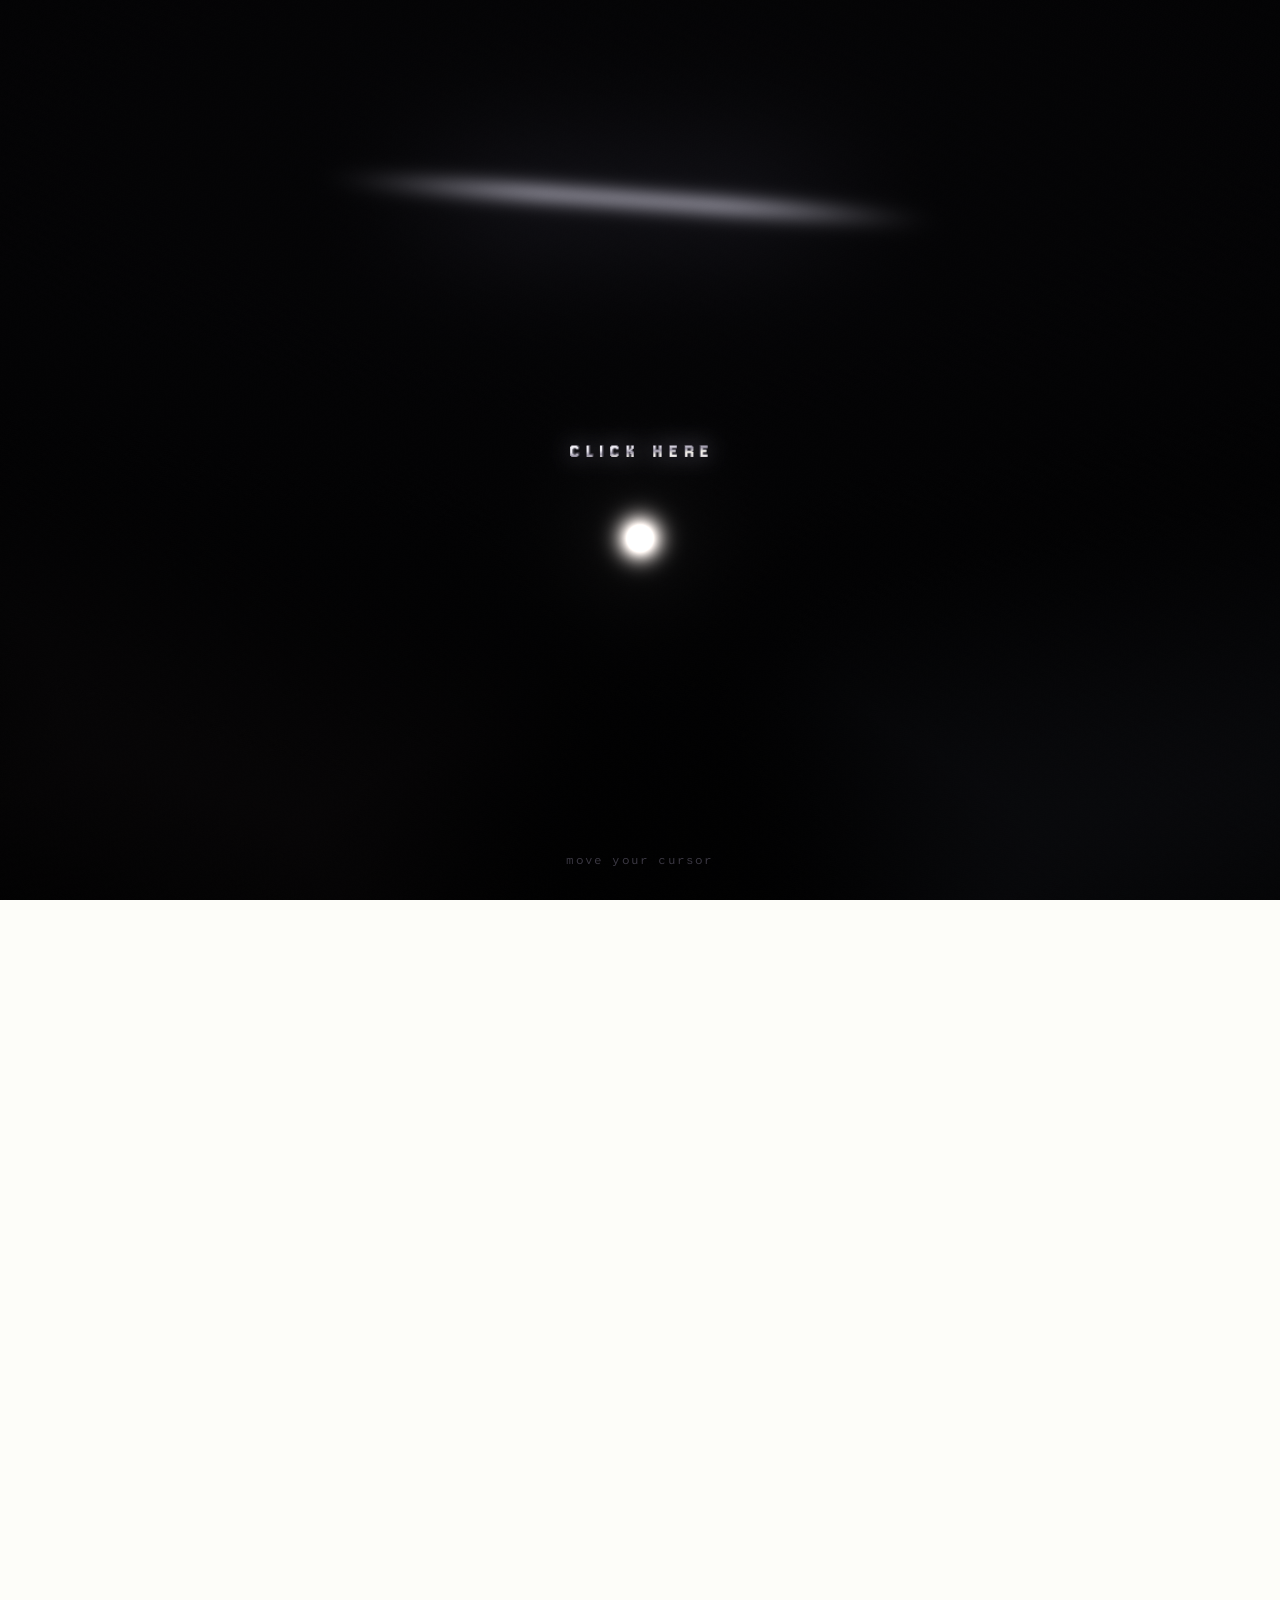
==== commit 872c98fc: "Layouts that fit their rooms, titles sized to fit, and ready for GitHub Pages" ====
--- a/index.html
+++ b/index.html
@@ -6,6 +6,15 @@
 <title>Safowan Mostaque</title>
 <meta name="description" content="Safowan Mostaque: developer and stylist. Websites that take real orders, Roblox games, browser extensions, Anki add-ons with two cats in them.">
 <meta name="theme-color" content="#030304">
+<link rel="canonical" href="https://lostsaf.github.io/">
+<meta property="og:type" content="website">
+<meta property="og:url" content="https://lostsaf.github.io/">
+<meta property="og:title" content="Safowan Mostaque">
+<meta property="og:description" content="Developer and stylist. A building you walk around: websites, Roblox games, browser extensions, Anki add-ons, and the real demos inside them.">
+<meta property="og:image" content="https://lostsaf.github.io/og.png">
+<meta property="og:image:width" content="1200">
+<meta property="og:image:height" content="630">
+<meta name="twitter:card" content="summary_large_image">
 <link rel="icon" href="data:image/svg+xml,%3Csvg xmlns='http://www.w3.org/2000/svg' viewBox='0 0 8 8' shape-rendering='crispEdges'%3E%3Cpath fill='%2317183a' d='M0 0h8v8H0z'/%3E%3Cpath fill='%23ffcf3f' d='M1 1h2v6H1zM5 1h2v2H5zM5 5h2v2H5z'/%3E%3C/svg%3E">
 <link rel="preconnect" href="https://fonts.googleapis.com">
 <link rel="preconnect" href="https://fonts.gstatic.com" crossorigin>
--- a/css/site.css
+++ b/css/site.css
@@ -350,7 +350,7 @@
   box-shadow: 0 4px 0 var(--ink);
 }
 .floor__name { margin: 0; font: 400 clamp(40px, 5vw, 64px)/.9 var(--f-sign); letter-spacing: .02em; text-transform: uppercase; color: var(--accent); text-shadow: 0 3px 0 var(--ink); }
-.floor__blurb { margin: 0; font: 400 15px/1.4 var(--f-mono); max-width: 46ch; opacity: .85; }
+.floor__blurb { margin: 0; font: 400 15px/1.4 var(--f-mono); max-width: 46ch; padding: 3px 8px; background: var(--wall); box-shadow: 0 0 0 3px var(--wall); }
 .room {
   position: relative; z-index: 2;
   display: flex; flex-wrap: wrap; align-items: flex-end; gap: 30px clamp(20px, 3vw, 44px);
@@ -450,14 +450,14 @@
 
 /* the study: index cards on a corkboard, a desk, two cats */
 .cork {
-  flex: 1 1 520px;
+  flex: 1 1 470px;
   display: flex; flex-wrap: wrap; gap: 20px; padding: 24px;
   background: #c79a64 radial-gradient(circle, rgba(92, 52, 20, .35) 0 1px, transparent 1.5px) 0 0 / 9px 9px;
   border: 10px solid #8a5a33; outline: 4px solid var(--ink);
   box-shadow: inset 0 0 0 3px rgba(0,0,0,.2);
 }
 .icard {
-  position: relative; width: clamp(200px, 17vw, 236px); min-height: 150px;
+  position: relative; width: clamp(180px, 15.5vw, 214px); min-height: 150px;
   background-color: #fffdf6;
   background-image: linear-gradient(transparent 33px, #f05d5d 33px 35px, transparent 35px), repeating-linear-gradient(transparent 0 21px, #a9c6e8 21px 22px);
   background-position: 0 0, 0 35px;
@@ -478,9 +478,9 @@
 .icard span { display: block; margin-top: 6px; font-size: 14px; line-height: 1.38; color: var(--ink-2); }
 .icard.is-lit { background-color: #fff3b0; }
 .desk {
-  flex: 0 1 440px; position: relative; display: grid; justify-items: center; z-index: 4;
-}
-.desk__cats { width: min(100%, 360px); position: relative; z-index: 5; cursor: pointer; margin-bottom: -6px; }
+  flex: 0 1 300px; position: relative; display: grid; justify-items: center; z-index: 4;
+}
+.desk__cats { width: min(100%, 290px); position: relative; z-index: 5; cursor: pointer; margin-bottom: -6px; }
 .desk__top { width: 100%; height: 22px; background: #8f5434; border: 4px solid var(--ink); box-shadow: inset 0 -6px 0 #6f3d24; }
 .desk__legs { width: 92%; height: 60px; border-left: 12px solid #6f3d24; border-right: 12px solid #6f3d24; }
 .desk__lamp { position: absolute; right: 10px; bottom: 82px; width: 70px; height: 70px; z-index: 5; }
@@ -536,16 +536,19 @@
 .frame__plate { background: linear-gradient(#f0cc6c, #c99a3e); color: var(--ink); border: 2px solid var(--ink); padding: 5px 8px 4px; }
 .frame__plate b { display: block; font: 400 20px/1 var(--f-sign); }
 .frame__plate span { display: block; font-size: 12.5px; line-height: 1.3; margin-top: 2px; }
-.rail { flex: 0 1 300px; display: grid; gap: 16px; justify-items: start; z-index: 4; position: relative; }
-.mirror { width: 170px; padding: 10px; border: 4px solid var(--ink); border-radius: 90px 90px 6px 6px; background: linear-gradient(160deg, #f8efe6, #cfd8de); }
+.rail { flex: 1 1 100%; display: flex; flex-wrap: wrap; gap: 22px 36px; align-items: flex-end; z-index: 4; position: relative; }
+.fitting { display: grid; grid-template-columns: auto auto; gap: 12px; align-items: end; }
+.fitting > b { grid-column: 1 / -1; font: 400 20px/1 var(--f-sign); color: var(--accent); }
+.mirror { width: 150px; padding: 10px; border: 4px solid var(--ink); border-radius: 90px 90px 6px 6px; background: linear-gradient(160deg, #f8efe6, #cfd8de); }
 .mirror canvas { width: 100%; image-rendering: pixelated; border-radius: 80px 80px 0 0; background: linear-gradient(#e9eef2, #cfd8de); }
-.swatches { display: flex; flex-wrap: wrap; gap: 6px; max-width: 300px; }
+.swatches { display: grid; grid-template-columns: repeat(4, 30px); gap: 7px; }
 .swatch { width: 30px; height: 30px; border: 3px solid var(--ink); background: var(--c); cursor: pointer; box-shadow: 0 3px 0 var(--ink); }
 .swatch[aria-pressed="true"] { outline: 3px solid var(--sun); outline-offset: 2px; }
-.callsheet { background: #f8efe6; color: var(--ink); border: 3px solid var(--ink); padding: 12px 14px; font-size: 14px; line-height: 1.45; box-shadow: 0 5px 0 rgba(0,0,0,.35); max-width: 300px; }
+.callsheet { flex: 0 1 290px; background: #f8efe6; color: var(--ink); border: 3px solid var(--ink); padding: 12px 14px; font-size: 14px; line-height: 1.45; box-shadow: 0 5px 0 rgba(0,0,0,.35); max-width: 300px; }
 .callsheet b { font: 400 21px/1 var(--f-sign); display: block; margin-bottom: 6px; }
 .callsheet ul { margin: 0; padding-left: 18px; }
-.atelier__stats { display: flex; gap: 18px; flex-wrap: wrap; font: 400 15px/1.2 var(--f-mono); }
+.atelier__stats { display: grid; gap: 10px; font: 400 14px/1.2 var(--f-mono); }
+.atelier__stats span { max-width: 9em; }
 .atelier__stats b { font: 400 34px/1 var(--f-sign); color: var(--accent); display: block; }
 
 /* the workshop: tags on a pegboard */
@@ -635,6 +638,8 @@
   border-bottom: 4px solid var(--ink);
 }
 .ptop .key { color: var(--ink); }
+.ptop .key.is-dark { color: var(--paper); }
+.ptop .key.is-dark:hover { color: var(--ink); }
 .ptop__where { font: 400 22px/1 var(--f-sign); letter-spacing: .03em; display: flex; align-items: center; gap: 10px; }
 .ptop__where i { width: 34px; height: 34px; border-radius: 50%; display: grid; place-items: center; background: var(--paper); color: var(--ink); border: 3px solid var(--ink); font-style: normal; }
 .ptop__links { margin-left: auto; display: flex; gap: 8px; }
@@ -645,7 +650,7 @@
   padding: clamp(30px, 5vw, 70px) var(--gutter) clamp(40px, 5vw, 64px);
 }
 .phero__in { max-width: 1240px; margin: 0 auto; display: grid; grid-template-columns: minmax(0, 1.3fr) minmax(0, 1fr); gap: 20px clamp(24px, 5vw, 70px); align-items: end; }
-.ptitle { margin: 0; font: 400 clamp(64px, 10.5vw, 168px)/.8 var(--f-sign); text-transform: uppercase; letter-spacing: .01em; color: var(--accent); text-shadow: 0 6px 0 var(--ink); }
+.ptitle { margin: 0; font: 400 clamp(40px, min(10.5vw, calc(92vw / var(--L, 10))), 168px)/.82 var(--f-sign); text-transform: uppercase; letter-spacing: .01em; color: var(--accent); text-shadow: 0 6px 0 var(--ink); }
 .pmeta { margin: 0 0 14px; font: 400 14px/1.5 var(--f-mono); opacity: .85; }
 .plede { margin: 0; font-size: clamp(18px, 1.5vw, 21px); line-height: 1.5; }
 .pchips { display: flex; flex-wrap: wrap; gap: 6px; margin-top: 16px; }
@@ -713,6 +718,8 @@
 .pnext strong { display: block; margin-top: 8px; font: 400 clamp(44px, 6vw, 90px)/.85 var(--f-sign); text-transform: uppercase; color: var(--accent); text-shadow: 0 5px 0 var(--ink); }
 .pnext .arrow { font: 400 clamp(44px, 6vw, 90px)/1 var(--f-sign); transition: transform .3s var(--ease); }
 .pnext:hover .arrow { transform: translateX(12px); }
+
+.ptitle.is-xlong { font-size: clamp(34px, min(5.4vw, calc(92vw / var(--L, 10))), 92px); line-height: .9; }
 
 /* demo furniture shared by the demos */
 .dpanel { position: absolute; background: rgba(23, 20, 28, .9); color: #fbfaf6; border: 3px solid #fbfaf6; padding: 14px 16px; font: 400 13.5px/1.5 var(--f-mono); }
@@ -741,9 +748,10 @@
 .pbody, .page--project { background: none; }
 
 /* the lab: app windows on a bench */
-.bench { flex: 1 1 100%; display: grid; grid-template-columns: repeat(auto-fill, minmax(220px, 1fr)); gap: 18px; }
-.app { display: block; background: #fff; border: 3px solid var(--ink); box-shadow: 6px 6px 0 var(--accent); text-decoration: none; transition: transform .2s var(--ease), box-shadow .2s var(--ease); }
-.app:hover, .app:focus-visible { transform: translate(-3px, -3px); box-shadow: 9px 9px 0 var(--accent); }
+.bench { flex: 1 1 100%; display: grid; grid-template-columns: repeat(auto-fill, minmax(220px, 1fr)); gap: 50px 22px; padding-bottom: 20px; }
+.app { display: block; position: relative; background: #fff; border: 3px solid var(--ink); border-radius: 6px 6px 3px 3px; box-shadow: 0 6px 0 rgba(27, 26, 34, .25); text-decoration: none; transition: transform .2s var(--ease); }
+.app::after { content: ""; position: absolute; left: -14px; right: -14px; bottom: -27px; height: 12px; background: #9b7650; border: 3px solid var(--ink); box-shadow: inset 0 -4px 0 #7a5a3a, 0 5px 0 rgba(27, 26, 34, .2); z-index: -1; }
+.app:hover, .app:focus-visible { transform: translateY(-6px); }
 .app__bar { display: flex; gap: 5px; align-items: center; padding: 6px 8px; background: var(--ink); }
 .app__bar i { width: 9px; height: 9px; border-radius: 50%; background: #ff6a5a; }
 .app__bar i + i { background: var(--sun); } .app__bar i + i + i { background: #42d67a; }
@@ -753,14 +761,14 @@
 .app__icon svg { width: 24px; height: 24px; }
 .app__body b { font: 400 25px/1 var(--f-sign); }
 .app__body > span:last-child { font-size: 14px; line-height: 1.4; color: var(--ink-2); }
-.app.is-lit { box-shadow: 6px 6px 0 var(--sun); background: #fff8d6; }
+.app.is-lit { background: #fff8d6; }
 
 /* the gifts: envelopes, and fairy lights along the ceiling */
 .lights { position: absolute; left: 0; right: 0; top: 4px; height: 40px; z-index: 1; pointer-events: none;
   background: radial-gradient(circle at 50% 70%, #ffe680 0 5px, transparent 6px) 0 0 / 46px 40px repeat-x,
               radial-gradient(ellipse at 50% -20%, transparent 62%, rgba(27,26,34,.5) 63% 66%, transparent 67%) 0 0 / 46px 40px repeat-x;
   filter: drop-shadow(0 0 calc(2px + var(--night) * 8px) rgba(255, 220, 120, .9)); }
-.env { width: clamp(250px, 27vw, 340px); display: block; position: relative; height: 250px; text-decoration: none; margin-top: 30px; }
+.env { width: clamp(220px, 20vw, 290px); display: block; position: relative; height: 250px; text-decoration: none; margin-top: 30px; }
 .env__paper { position: absolute; left: 16px; right: 16px; top: 0; height: 190px; background: #fffaf3; border: 3px solid var(--ink); padding: 14px 16px; display: grid; align-content: start; gap: 6px; transition: transform .35s var(--ease); z-index: 1; }
 .env__paper b { font: 400 25px/1 var(--f-sign); color: var(--ink); }
 .env__paper span { font-size: 14px; line-height: 1.4; color: var(--ink-2); }
@@ -803,6 +811,8 @@
   .tank { display: none; }
   .board { grid-template-columns: repeat(2, minmax(0, 1fr)); }
   .phero__in, .pnotes { grid-template-columns: 1fr; }
+  .ptitle { font-size: clamp(34px, min(14vw, calc(170vw / var(--L, 10))), 120px); }
+  .ptitle.is-xlong { font-size: clamp(30px, 8.5vw, 60px); }
   .lb { grid-template-columns: 1fr; overflow: auto; align-content: start; }
   .lb__photos img { max-height: 60vh; }
   .cornerstone { grid-template-columns: 1fr; }
